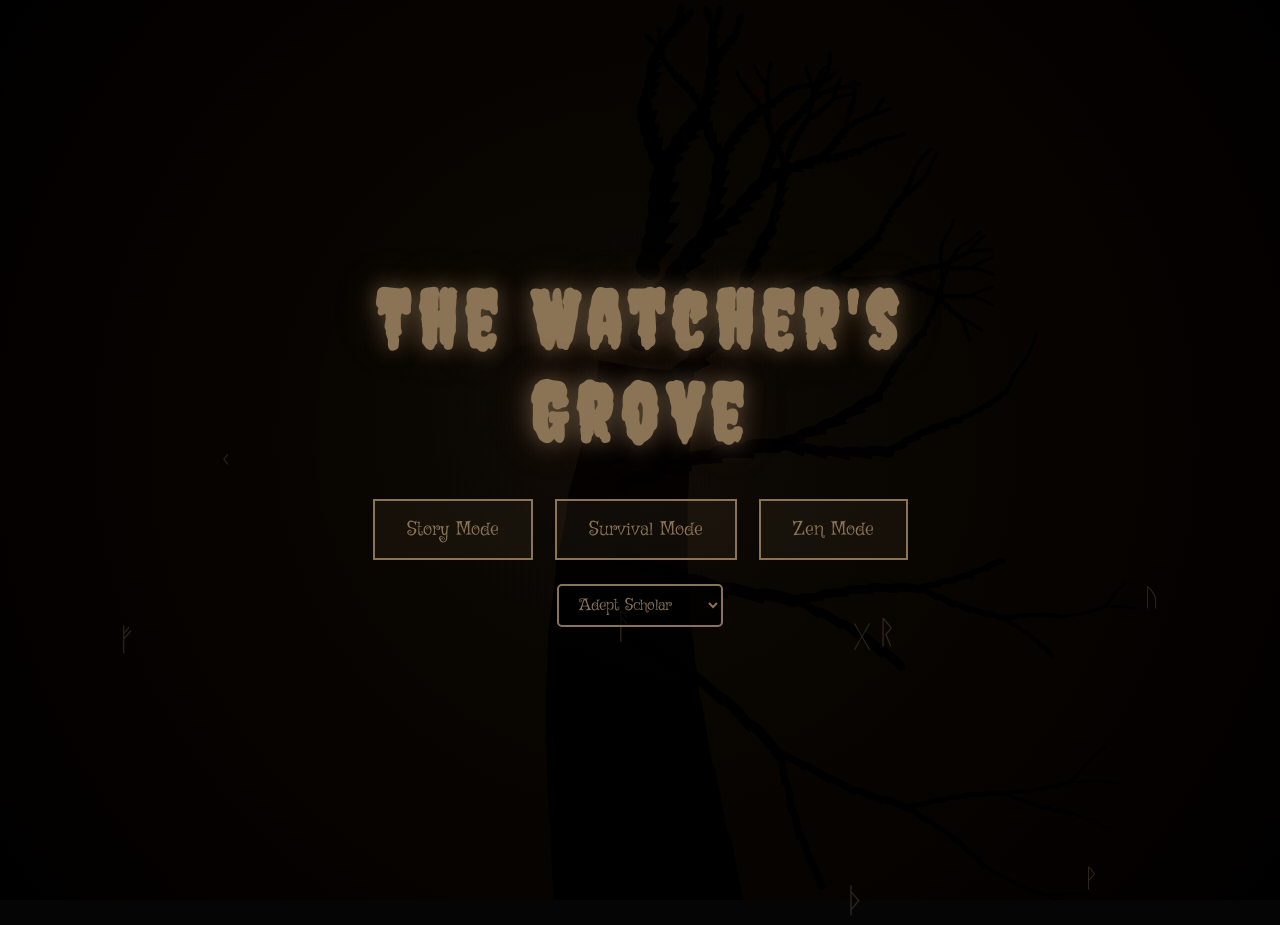
==== index.html @ 0978df8e "initial concept" ====
<!DOCTYPE html>
<html lang="en">
<head>
    <meta charset="UTF-8">
    <meta name="viewport" content="width=device-width, initial-scale=1.0">
    <title>The Watcher's Grove - Enhanced Edition</title>
    <style>
        @import url('https://fonts.googleapis.com/css2?family=Creepster&family=Griffy&display=swap');

        * {
            margin: 0;
            padding: 0;
            box-sizing: border-box;
        }

        body {
            font-family: 'Griffy', cursive;
            background-color: #050505;
            color: #e0e0e0;
            overflow: hidden;
            cursor: url('data:image/svg+xml;utf8,<svg xmlns="http://www.w3.org/2000/svg" width="32" height="32" viewBox="0 0 32 32"><circle cx="16" cy="16" r="10" fill="none" stroke="%238b7355" stroke-width="2"/><circle cx="16" cy="16" r="3" fill="%238b7355"/></svg>'), auto;
        }

        #gameCanvas {
            position: fixed;
            top: 0;
            left: 0;
            width: 100%;
            height: 100%;
            filter: contrast(1.1);
        }

        #ui {
            position: fixed;
            top: 0;
            left: 0;
            width: 100%;
            height: 100%;
            pointer-events: none;
            z-index: 10;
        }

        #title {
            position: absolute;
            top: 50%;
            left: 50%;
            transform: translate(-50%, -50%);
            text-align: center;
            transition: all 2s cubic-bezier(0.4, 0, 0.2, 1);
        }

        #title h1 {
            font-family: 'Creepster', cursive;
            font-size: 5rem;
            color: #8b7355;
            text-shadow: 
                0 0 20px rgba(139, 115, 85, 0.5),
                0 0 40px rgba(139, 115, 85, 0.3),
                0 0 60px rgba(139, 115, 85, 0.1);
            margin-bottom: 2rem;
            animation: titlePulse 4s ease-in-out infinite;
            letter-spacing: 0.1em;
        }

        @keyframes titlePulse {
            0%, 100% { 
                opacity: 0.8; 
                transform: scale(1) rotateZ(0deg);
            }
            50% { 
                opacity: 1; 
                transform: scale(1.05) rotateZ(-1deg);
            }
        }

        .menu-button {
            padding: 1rem 2rem;
            margin: 0.5rem;
            font-size: 1.2rem;
            font-family: 'Griffy', cursive;
            background: rgba(139, 115, 85, 0.1);
            border: 2px solid #8b7355;
            color: #8b7355;
            cursor: pointer;
            transition: all 0.3s;
            pointer-events: all;
            position: relative;
            overflow: hidden;
        }

        .menu-button::before {
            content: '';
            position: absolute;
            top: 50%;
            left: 50%;
            width: 0;
            height: 0;
            background: radial-gradient(circle, rgba(139, 115, 85, 0.3) 0%, transparent 70%);
            transition: all 0.5s;
            transform: translate(-50%, -50%);
        }

        .menu-button:hover::before {
            width: 300px;
            height: 300px;
        }

        .menu-button:hover {
            background: rgba(139, 115, 85, 0.2);
            color: #fff;
            box-shadow: 0 0 30px rgba(139, 115, 85, 0.5);
            transform: translateY(-2px);
        }

        #gameMode {
            margin-top: 2rem;
        }

        #narrative {
            position: absolute;
            bottom: 10%;
            left: 50%;
            transform: translateX(-50%);
            max-width: 700px;
            text-align: center;
            font-size: 1.3rem;
            line-height: 1.8;
            color: #b8a590;
            opacity: 0;
            transition: opacity 1s;
            pointer-events: none;
            text-shadow: 0 2px 10px rgba(0,0,0,0.8);
            background: rgba(0,0,0,0.5);
            padding: 1rem 2rem;
            border-radius: 10px;
        }

        #stats {
            position: absolute;
            top: 20px;
            right: 20px;
            font-size: 1.1rem;
            opacity: 0;
            transition: opacity 1s;
            background: rgba(0,0,0,0.7);
            padding: 1rem;
            border-radius: 10px;
            border: 1px solid #8b7355;
            min-width: 200px;
        }

        #stats div {
            margin: 0.5rem 0;
            display: flex;
            justify-content: space-between;
        }

        .stat-bar {
            width: 100px;
            height: 10px;
            background: rgba(139, 115, 85, 0.2);
            border: 1px solid #8b7355;
            border-radius: 5px;
            overflow: hidden;
            margin-left: 10px;
        }

        .stat-fill {
            height: 100%;
            background: linear-gradient(to right, #8b7355, #a08060);
            transition: width 0.5s ease-out;
        }

        #sanityBar { background: linear-gradient(to right, #8b7355, #ff6b6b); }
        #insightBar { background: linear-gradient(to right, #4a7c7e, #6bb6b8); }
        #powerBar { background: linear-gradient(to right, #7c4a7e, #b86bb8); }

        .eye {
            position: absolute;
            width: 40px;
            height: 40px;
            border-radius: 50%;
            background: radial-gradient(circle at 30% 30%, #4a3f2a, #2a1f0a);
            border: 3px solid #1a1510;
            cursor: pointer;
            transition: all 0.3s cubic-bezier(0.4, 0, 0.2, 1);
            box-shadow: 
                inset 0 0 10px rgba(0,0,0,0.8),
                0 2px 10px rgba(0,0,0,0.5);
            transform-style: preserve-3d;
        }

        .eye::before {
            content: '';
            position: absolute;
            top: 50%;
            left: 50%;
            transform: translate(-50%, -50%);
            width: 16px;
            height: 16px;
            border-radius: 50%;
            background: radial-gradient(circle at 40% 40%, #0a0a0a, #2a1f0a);
            transition: all 0.3s;
            box-shadow: inset 0 0 5px rgba(0,0,0,0.8);
        }

        .eye::after {
            content: '';
            position: absolute;
            top: 25%;
            left: 30%;
            width: 6px;
            height: 6px;
            border-radius: 50%;
            background: rgba(255,255,255,0.3);
            transition: all 0.3s;
        }

        .eye:hover {
            transform: scale(1.2) rotateZ(5deg);
            box-shadow: 
                0 0 30px rgba(139, 115, 85, 0.6),
                inset 0 0 10px rgba(0,0,0,0.8),
                0 4px 20px rgba(0,0,0,0.7);
        }

        .eye.active {
            background: radial-gradient(circle at 30% 30%, #d4a574, #8b7355);
            animation: eyeGlow 0.8s ease-in-out;
            transform: scale(1.3);
        }

        .eye.corrupted {
            background: radial-gradient(circle at 30% 30%, #8b1f1f, #4a0f0f);
            animation: eyeCorrupt 0.5s infinite;
        }

        .eye.ancient {
            background: radial-gradient(circle at 30% 30%, #4a7c7e, #2a4c4e);
            animation: eyeAncient 2s infinite;
        }

        @keyframes eyeGlow {
            0% { 
                box-shadow: 0 0 20px rgba(139, 115, 85, 0.5), inset 0 0 10px rgba(0,0,0,0.5);
                transform: scale(1) rotateZ(0deg);
            }
            50% { 
                box-shadow: 0 0 60px rgba(139, 115, 85, 1), inset 0 0 20px rgba(139, 115, 85, 0.3);
                transform: scale(1.4) rotateZ(180deg);
            }
            100% { 
                box-shadow: 0 0 20px rgba(139, 115, 85, 0.5), inset 0 0 10px rgba(0,0,0,0.5);
                transform: scale(1.3) rotateZ(360deg);
            }
        }

        @keyframes eyeCorrupt {
            0%, 100% { transform: scale(1) translateX(0); }
            25% { transform: scale(1.1) translateX(-2px); }
            75% { transform: scale(0.9) translateX(2px); }
        }

        @keyframes eyeAncient {
            0%, 100% { 
                box-shadow: 0 0 20px rgba(74, 124, 126, 0.5), inset 0 0 10px rgba(0,0,0,0.5);
                transform: scale(1);
            }
            50% { 
                box-shadow: 0 0 40px rgba(74, 124, 126, 0.8), inset 0 0 15px rgba(74, 124, 126, 0.3);
                transform: scale(1.05);
            }
        }

        .particle {
            position: absolute;
            width: 3px;
            height: 3px;
            border-radius: 50%;
            pointer-events: none;
            mix-blend-mode: screen;
        }

        .vision-overlay {
            position: fixed;
            top: 0;
            left: 0;
            width: 100%;
            height: 100%;
            pointer-events: none;
            z-index: 5;
            opacity: 0;
            transition: opacity 2s;
        }

        .madness-effect {
            background: radial-gradient(circle at center, transparent 30%, rgba(139, 19, 19, 0.3) 100%);
            animation: madnessPulse 3s infinite;
        }

        @keyframes madnessPulse {
            0%, 100% { opacity: 0; }
            50% { opacity: 0.5; }
        }

        #powerUps {
            position: absolute;
            bottom: 20px;
            left: 50%;
            transform: translateX(-50%);
            display: flex;
            gap: 20px;
            opacity: 0;
            transition: opacity 1s;
        }

        .power-up {
            width: 60px;
            height: 60px;
            border: 2px solid #8b7355;
            border-radius: 50%;
            background: rgba(0,0,0,0.7);
            display: flex;
            align-items: center;
            justify-content: center;
            cursor: pointer;
            transition: all 0.3s;
            pointer-events: all;
            font-size: 24px;
        }

        .power-up:hover {
            transform: scale(1.1);
            box-shadow: 0 0 20px rgba(139, 115, 85, 0.5);
        }

        .power-up.active {
            background: rgba(139, 115, 85, 0.3);
            animation: powerPulse 1s infinite;
        }

        .power-up.disabled {
            opacity: 0.3;
            cursor: not-allowed;
        }

        @keyframes powerPulse {
            0%, 100% { box-shadow: 0 0 10px rgba(139, 115, 85, 0.5); }
            50% { box-shadow: 0 0 30px rgba(139, 115, 85, 0.8); }
        }

        #endScreen, #pauseMenu {
            position: fixed;
            top: 0;
            left: 0;
            width: 100%;
            height: 100%;
            background: rgba(0,0,0,0.95);
            display: none;
            align-items: center;
            justify-content: center;
            z-index: 20;
            backdrop-filter: blur(5px);
        }

        #endScreen div, #pauseMenu div {
            text-align: center;
            animation: fadeIn 1s;
        }

        @keyframes fadeIn {
            from { opacity: 0; transform: translateY(20px); }
            to { opacity: 1; transform: translateY(0); }
        }

        #endScreen h2, #pauseMenu h2 {
            font-family: 'Creepster', cursive;
            font-size: 3rem;
            color: #8b7355;
            margin-bottom: 2rem;
            text-shadow: 0 0 30px rgba(139, 115, 85, 0.5);
        }

        #endScreen p, #pauseMenu p {
            font-size: 1.5rem;
            color: #b8a590;
            margin-bottom: 2rem;
            max-width: 600px;
        }

        .achievement {
            position: fixed;
            top: 100px;
            right: -400px;
            background: rgba(0,0,0,0.9);
            border: 2px solid #8b7355;
            padding: 1rem 2rem;
            border-radius: 10px;
            transition: right 0.5s;
            z-index: 30;
        }

        .achievement.show {
            right: 20px;
        }

        .achievement h3 {
            color: #8b7355;
            margin-bottom: 0.5rem;
        }

        #combo {
            position: absolute;
            top: 50%;
            left: 50%;
            transform: translate(-50%, -50%);
            font-size: 3rem;
            color: #8b7355;
            opacity: 0;
            pointer-events: none;
            text-shadow: 0 0 30px rgba(139, 115, 85, 0.8);
            font-family: 'Creepster', cursive;
        }

        .combo-animation {
            animation: comboPopup 1s ease-out;
        }

        @keyframes comboPopup {
            0% { 
                opacity: 0;
                transform: translate(-50%, -50%) scale(0.5);
            }
            50% { 
                opacity: 1;
                transform: translate(-50%, -50%) scale(1.5);
            }
            100% { 
                opacity: 0;
                transform: translate(-50%, -50%) scale(2);
            }
        }

        .rune {
            position: absolute;
            width: 30px;
            height: 30px;
            opacity: 0.3;
            pointer-events: none;
            animation: runeFloat 10s infinite ease-in-out;
        }

        @keyframes runeFloat {
            0%, 100% { transform: translateY(0) rotate(0deg); }
            50% { transform: translateY(-20px) rotate(180deg); }
        }

        #leaderboard {
            position: absolute;
            top: 20px;
            left: 20px;
            background: rgba(0,0,0,0.8);
            border: 1px solid #8b7355;
            padding: 1rem;
            border-radius: 10px;
            display: none;
            min-width: 200px;
        }

        #leaderboard h3 {
            color: #8b7355;
            margin-bottom: 1rem;
        }

        #leaderboard ol {
            list-style: none;
            color: #b8a590;
        }

        #leaderboard li {
            margin: 0.5rem 0;
            display: flex;
            justify-content: space-between;
        }

        .floating-text {
            position: absolute;
            color: #8b7355;
            font-size: 1.5rem;
            font-weight: bold;
            pointer-events: none;
            animation: floatUp 2s ease-out forwards;
            text-shadow: 0 2px 10px rgba(0,0,0,0.8);
        }

        @keyframes floatUp {
            0% { 
                opacity: 1;
                transform: translateY(0);
            }
            100% { 
                opacity: 0;
                transform: translateY(-50px);
            }
        }

        #difficultySelect {
            margin-top: 1rem;
        }

        select {
            padding: 0.5rem 1rem;
            font-family: 'Griffy', cursive;
            font-size: 1rem;
            background: rgba(0,0,0,0.7);
            border: 2px solid #8b7355;
            color: #8b7355;
            cursor: pointer;
            border-radius: 5px;
        }

        select:hover {
            background: rgba(139, 115, 85, 0.1);
        }

        @media (max-width: 768px) {
            #title h1 { font-size: 3rem; }
            .eye { width: 30px; height: 30px; }
            #stats { font-size: 0.9rem; min-width: 150px; }
            #narrative { font-size: 1.1rem; }
        }
    </style>
</head>
<body>
    <canvas id="gameCanvas"></canvas>
    
    <div class="vision-overlay"></div>
    
    <div id="ui">
        <div id="title">
            <h1>The Watcher's Grove</h1>
            <div id="gameMode">
                <button class="menu-button" id="storyModeBtn">Story Mode</button>
                <button class="menu-button" id="survivalModeBtn">Survival Mode</button>
                <button class="menu-button" id="zenModeBtn">Zen Mode</button>
            </div>
            <div id="difficultySelect">
                <select id="difficulty">
                    <option value="novice">Novice Seeker</option>
                    <option value="adept" selected>Adept Scholar</option>
                    <option value="master">Master Occultist</option>
                    <option value="elder">Elder One</option>
                </select>
            </div>
        </div>
        
        <div id="stats">
            <div>
                <span>Sanity:</span>
                <div class="stat-bar">
                    <div class="stat-fill" id="sanityBar" style="width: 100%"></div>
                </div>
            </div>
            <div>
                <span>Insight:</span>
                <div class="stat-bar">
                    <div class="stat-fill" id="insightBar" style="width: 0%"></div>
                </div>
            </div>
            <div>
                <span>Power:</span>
                <div class="stat-bar">
                    <div class="stat-fill" id="powerBar" style="width: 100%"></div>
                </div>
            </div>
            <div>
                <span>Level:</span>
                <span id="levelDisplay">1</span>
            </div>
            <div>
                <span>Score:</span>
                <span id="scoreDisplay">0</span>
            </div>
        </div>

        <div id="leaderboard">
            <h3>High Scores</h3>
            <ol id="scoreList"></ol>
        </div>
        
        <div id="narrative"></div>
        
        <div id="powerUps">
            <div class="power-up" id="slowTime" title="Slow Time">⏱️</div>
            <div class="power-up" id="revealOne" title="Reveal One">👁️</div>
            <div class="power-up" id="skipLevel" title="Skip Level">⏭️</div>
            <div class="power-up" id="sanityBoost" title="Restore Sanity">💊</div>
        </div>

        <div id="combo"></div>
    </div>

    <div id="pauseMenu">
        <div>
            <h2>Paused</h2>
            <p>The eyes wait for your return...</p>
            <button class="menu-button" id="resumeBtn">Resume</button>
            <button class="menu-button" id="quitBtn">Quit to Menu</button>
        </div>
    </div>

    <div id="endScreen">
        <div>
            <h2 id="endTitle">The Eyes Have Seen</h2>
            <p id="endMessage">Your journey ends here...</p>
            <p id="finalScore">Final Score: 0</p>
            <button class="menu-button" id="restartButton">Try Again</button>
            <button class="menu-button" id="menuButton">Main Menu</button>
        </div>
    </div>

    <script>
        class WatchersGroveEnhanced {
            constructor() {
                this.canvas = document.getElementById('gameCanvas');
                this.ctx = this.canvas.getContext('2d');
                this.eyes = [];
                this.particles = [];
                this.runes = [];
                this.sequence = [];
                this.playerSequence = [];
                this.level = 1;
                this.score = 0;
                this.combo = 0;
                this.maxCombo = 0;
                
                // Stats
                this.sanity = 100;
                this.insight = 0;
                this.power = 100;
                
                // Game state
                this.gameState = 'menu';
                this.gameMode = 'story';
                this.difficulty = 'adept';
                this.isPaused = false;
                
                // Power-ups
                this.powerUps = {
                    slowTime: { active: false, duration: 0, cooldown: 0 },
                    revealOne: { uses: 3 },
                    skipLevel: { uses: 1 },
                    sanityBoost: { uses: 2 }
                };
                
                // Achievements
                this.achievements = new Set();
                this.possibleAchievements = {
                    firstEye: "First Contact - Clicked your first eye",
                    perfectLevel: "Perfect Vision - Complete a level without mistakes",
                    survivor: "Survivor - Reach level 5",
                    madness: "Embrace Madness - Reach 0 sanity",
                    speedDemon: "Speed Demon - Complete a sequence in under 3 seconds",
                    collector: "Eye Collector - Click 100 eyes total",
                    master: "Master of the Grove - Complete Story Mode",
                    ancient: "Ancient Knowledge - Reach 100% insight"
                };
                
                // Narratives
                this.narratives = {
                    story: [
                        "You stand before the ancient tree. Its countless eyes watch your every move...",
                        "The eyes blink in patterns. They speak a language older than words...",
                        "Each pattern unlocks a fragment of forbidden knowledge...",
                        "The tree recognizes you. Its gaze grows more intense...",
                        "Whispers echo through your mind. The truth is near...",
                        "The final revelation awaits. Will you embrace it?"
                    ],
                    survival: [
                        "The grove hungers. Feed it patterns or be consumed...",
                        "Time is fleeting. The eyes grow impatient...",
                        "Your sanity frays, but you must continue...",
                        "How long can you last in this nightmare?"
                    ],
                    zen: [
                        "Breathe. Focus. The patterns flow like water...",
                        "There is no rush. Only you and the eternal gaze...",
                        "Find peace in the watching eyes..."
                    ]
                };
                
                // Sound frequencies for musical patterns
                this.soundScale = [261.63, 293.66, 329.63, 349.23, 392.00, 440.00, 493.88, 523.25];
                
                this.setupCanvas();
                this.bindEvents();
                this.createAudioContext();
                this.loadHighScores();
                this.createBackgroundEffects();
                this.animate();
            }

            setupCanvas() {
                this.canvas.width = window.innerWidth;
                this.canvas.height = window.innerHeight;
                
                window.addEventListener('resize', () => {
                    this.canvas.width = window.innerWidth;
                    this.canvas.height = window.innerHeight;
                });
            }

            bindEvents() {
                // Menu buttons
                document.getElementById('storyModeBtn').addEventListener('click', () => this.startGame('story'));
                document.getElementById('survivalModeBtn').addEventListener('click', () => this.startGame('survival'));
                document.getElementById('zenModeBtn').addEventListener('click', () => this.startGame('zen'));
                
                // Difficulty
                document.getElementById('difficulty').addEventListener('change', (e) => {
                    this.difficulty = e.target.value;
                });
                
                // End screen
                document.getElementById('restartButton').addEventListener('click', () => this.restartGame());
                document.getElementById('menuButton').addEventListener('click', () => this.returnToMenu());
                
                // Pause
                document.addEventListener('keydown', (e) => {
                    if (e.key === 'Escape' && this.gameState === 'playing') {
                        this.togglePause();
                    }
                });
                
                document.getElementById('resumeBtn').addEventListener('click', () => this.togglePause());
                document.getElementById('quitBtn').addEventListener('click', () => {
                    this.togglePause();
                    this.returnToMenu();
                });
                
                // Power-ups
                document.getElementById('slowTime').addEventListener('click', () => this.usePowerUp('slowTime'));
                document.getElementById('revealOne').addEventListener('click', () => this.usePowerUp('revealOne'));
                document.getElementById('skipLevel').addEventListener('click', () => this.usePowerUp('skipLevel'));
                document.getElementById('sanityBoost').addEventListener('click', () => this.usePowerUp('sanityBoost'));
            }

            createAudioContext() {
                this.audioCtx = new (window.AudioContext || window.webkitAudioContext)();
                this.masterGain = this.audioCtx.createGain();
                this.masterGain.connect(this.audioCtx.destination);
                this.masterGain.gain.value = 0.3;
            }

            playSound(frequency, duration, type = 'sine') {
                const oscillator = this.audioCtx.createOscillator();
                const gainNode = this.audioCtx.createGain();
                const filter = this.audioCtx.createBiquadFilter();
                
                oscillator.connect(filter);
                filter.connect(gainNode);
                gainNode.connect(this.masterGain);
                
                oscillator.frequency.value = frequency;
                oscillator.type = type;
                
                filter.type = 'lowpass';
                filter.frequency.value = frequency * 2;
                
                const now = this.audioCtx.currentTime;
                gainNode.gain.setValueAtTime(0, now);
                gainNode.gain.linearRampToValueAtTime(0.3, now + 0.01);
                gainNode.gain.exponentialRampToValueAtTime(0.01, now + duration);
                
                oscillator.start(now);
                oscillator.stop(now + duration);
            }

            playAmbientDrone() {
                if (this.ambientOscillator) return;
                
                this.ambientOscillator = this.audioCtx.createOscillator();
                this.ambientGain = this.audioCtx.createGain();
                const filter = this.audioCtx.createBiquadFilter();
                
                this.ambientOscillator.connect(filter);
                filter.connect(this.ambientGain);
                this.ambientGain.connect(this.masterGain);
                
                this.ambientOscillator.frequency.value = 55; // Low A
                this.ambientOscillator.type = 'triangle';
                
                filter.type = 'lowpass';
                filter.frequency.value = 200;
                
                this.ambientGain.gain.value = 0.05;
                
                this.ambientOscillator.start();
            }

            stopAmbientDrone() {
                if (this.ambientOscillator) {
                    this.ambientOscillator.stop();
                    this.ambientOscillator = null;
                }
            }

            createBackgroundEffects() {
                // Create floating runes
                const runeSymbols = ['ᚠ', 'ᚢ', 'ᚦ', 'ᚨ', 'ᚱ', 'ᚲ', 'ᚷ', 'ᚹ'];
                
                for (let i = 0; i < 8; i++) {
                    const rune = document.createElement('div');
                    rune.className = 'rune';
                    rune.textContent = runeSymbols[i % runeSymbols.length];
                    rune.style.left = Math.random() * window.innerWidth + 'px';
                    rune.style.top = Math.random() * window.innerHeight + 'px';
                    rune.style.animationDelay = Math.random() * 10 + 's';
                    rune.style.fontSize = (20 + Math.random() * 20) + 'px';
                    rune.style.color = '#8b7355';
                    document.body.appendChild(rune);
                    this.runes.push(rune);
                }
            }

            startGame(mode) {
                this.gameMode = mode;
                this.gameState = 'playing';
                this.level = 1;
                this.score = 0;
                this.combo = 0;
                this.updateScore();
                
                // Set initial stats based on mode and difficulty
                this.initializeStats();
                
                document.getElementById('title').style.opacity = '0';
                document.getElementById('title').style.transform = 'translate(-50%, -50%) scale(0.8)';
                
                setTimeout(() => {
                    document.getElementById('title').style.display = 'none';
                    document.getElementById('stats').style.opacity = '1';
                    if (mode !== 'zen') {
                        document.getElementById('powerUps').style.opacity = '1';
                    }
                    this.playAmbientDrone();
                    this.initLevel();
                }, 2000);
            }

            initializeStats() {
                const difficultySettings = {
                    novice: { sanity: 100, powerBonus: 2, timeBonus: 1.5 },
                    adept: { sanity: 100, powerBonus: 1, timeBonus: 1 },
                    master: { sanity: 80, powerBonus: 0.5, timeBonus: 0.8 },
                    elder: { sanity: 60, powerBonus: 0.3, timeBonus: 0.6 }
                };
                
                const settings = difficultySettings[this.difficulty];
                this.sanity = settings.sanity;
                this.power = 100;
                this.insight = 0;
                
                this.difficultyMultiplier = settings;
                
                this.updateStats();
            }

            initLevel() {
                this.eyes = [];
                this.playerSequence = [];
                
                // Create eyes in organic patterns
                const patterns = ['spiral', 'tree', 'circle', 'chaos'];
                const pattern = patterns[this.level % patterns.length];
                
                const numEyes = this.gameMode === 'zen' ? 10 : 15 + Math.floor(this.level * 2.5);
                this.createEyePattern(pattern, numEyes);
                
                // Generate sequence
                const sequenceLength = this.gameMode === 'zen' ? 4 : Math.min(3 + this.level, 12);
                this.sequence = [];
                
                // Make patterns more musical
                if (this.gameMode === 'zen') {
                    // Create harmonic patterns
                    for (let i = 0; i < sequenceLength; i++) {
                        this.sequence.push(Math.floor(Math.random() * 8));
                    }
                } else {
                    for (let i = 0; i < sequenceLength; i++) {
                        this.sequence.push(Math.floor(Math.random() * numEyes));
                    }
                }

                // Show narrative
                const narrativeType = this.narratives[this.gameMode];
                const narrativeIndex = Math.min(this.level - 1, narrativeType.length - 1);
                this.showNarrative(narrativeType[narrativeIndex]);
                
                // Play sequence after delay
                const delay = this.gameMode === 'survival' ? 2000 : 3000;
                setTimeout(() => this.playSequence(), delay);
            }

            createEyePattern(pattern, numEyes) {
                const centerX = this.canvas.width / 2;
                const centerY = this.canvas.height / 2;
                
                for (let i = 0; i < numEyes; i++) {
                    let x, y;
                    
                    switch(pattern) {
                        case 'spiral':
                            const spiralAngle = (i / numEyes) * Math.PI * 4;
                            const spiralRadius = 50 + i * 10;
                            x = centerX + Math.cos(spiralAngle) * spiralRadius;
                            y = centerY + Math.sin(spiralAngle) * spiralRadius;
                            break;
                            
                        case 'tree':
                            const level = Math.floor(Math.sqrt(i));
                            const angleInLevel = (i - level * level) / (2 * level + 1) * Math.PI * 2;
                            const levelRadius = 80 + level * 60;
                            x = centerX + Math.cos(angleInLevel) * levelRadius * (0.8 + Math.random() * 0.4);
                            y = centerY - 100 + level * 80 + Math.sin(angleInLevel) * 40;
                            break;
                            
                        case 'circle':
                            const circleAngle = (i / numEyes) * Math.PI * 2;
                            const circleRadius = 150 + (i % 3) * 50;
                            x = centerX + Math.cos(circleAngle) * circleRadius;
                            y = centerY + Math.sin(circleAngle) * circleRadius;
                            break;
                            
                        case 'chaos':
                        default:
                            const angle = Math.random() * Math.PI * 2;
                            const radius = 100 + Math.random() * 250;
                            x = centerX + Math.cos(angle) * radius;
                            y = centerY + Math.sin(angle) * radius;
                    }
                    
                    const eye = document.createElement('div');
                    eye.className = 'eye';
                    
                    // Special eye types
                    if (Math.random() < 0.1) {
                        eye.classList.add('ancient');
                    } else if (Math.random() < 0.05 && this.gameMode === 'survival') {
                        eye.classList.add('corrupted');
                    }
                    
                    eye.style.left = x - 20 + 'px';
                    eye.style.top = y - 20 + 'px';
                    eye.dataset.index = i;
                    
                    eye.addEventListener('click', (e) => this.handleEyeClick(e));
                    
                    document.body.appendChild(eye);
                    this.eyes.push(eye);
                    
                    // Stagger appearance
                    eye.style.opacity = '0';
                    eye.style.transform = 'scale(0)';
                    setTimeout(() => {
                        eye.style.transition = 'all 0.5s cubic-bezier(0.4, 0, 0.2, 1)';
                        eye.style.opacity = '1';
                        eye.style.transform = 'scale(1)';
                    }, i * 30);
                }
            }

            showNarrative(text) {
                const narrative = document.getElementById('narrative');
                narrative.textContent = text;
                narrative.style.opacity = '1';
                
                const duration = this.gameMode === 'survival' ? 2000 : 4000;
                setTimeout(() => {
                    narrative.style.opacity = '0';
                }, duration);
            }

            playSequence() {
                if (this.isPaused) return;
                
                let index = 0;
                const timeMultiplier = this.powerUps.slowTime.active ? 2 : 1;
                const baseDelay = 600 * this.difficultyMultiplier.timeBonus * timeMultiplier;
                
                const showNext = () => {
                    if (index < this.sequence.length && !this.isPaused) {
                        const eyeIndex = this.sequence[index];
                        const eye = this.eyes[eyeIndex];
                        
                        if (eye) {
                            eye.classList.add('active');
                            
                            // Play musical note
                            const noteIndex = eyeIndex % this.soundScale.length;
                            this.playSound(this.soundScale[noteIndex], 0.5);
                            
                            setTimeout(() => {
                                if (eye) eye.classList.remove('active');
                                index++;
                                setTimeout(showNext, 300 * timeMultiplier);
                            }, baseDelay);
                        }
                    }
                };
                
                showNext();
            }

            handleEyeClick(e) {
                if (this.gameState !== 'playing' || this.isPaused) return;
                
                const eye = e.target;
                const index = parseInt(eye.dataset.index);
                
                // First eye achievement
                if (this.playerSequence.length === 0 && !this.achievements.has('firstEye')) {
                    this.unlockAchievement('firstEye');
                }
                
                this.playerSequence.push(index);
                eye.classList.add('active');
                
                // Play note
                const noteIndex = index % this.soundScale.length;
                this.playSound(this.soundScale[noteIndex] * 1.5, 0.3, 'triangle');
                
                // Create enhanced particles
                const rect = eye.getBoundingClientRect();
                this.createParticles(rect.left + 20, rect.top + 20, eye.classList.contains('ancient'));
                
                setTimeout(() => eye.classList.remove('active'), 300);
                
                // Check sequence progress
                const currentIndex = this.playerSequence.length - 1;
                if (this.playerSequence[currentIndex] !== this.sequence[currentIndex]) {
                    this.handleMistake();
                } else if (this.playerSequence.length === this.sequence.length) {
                    this.checkSequence();
                }
                
                // Power drain in survival mode
                if (this.gameMode === 'survival') {
                    this.power -= 5;
                    this.updateStats();
                }
            }

            handleMistake() {
                this.combo = 0;
                this.sanity -= this.gameMode === 'zen' ? 5 : 20;
                this.updateStats();
                this.showNarrative("The pattern breaks. Try again...");
                this.playSound(100, 1, 'sawtooth');
                
                // Visual effect
                this.shakeScreen();
                
                if (this.sanity <= 0) {
                    if (!this.achievements.has('madness')) {
                        this.unlockAchievement('madness');
                    }
                    this.endGame(false);
                } else {
                    this.playerSequence = [];
                    setTimeout(() => this.playSequence(), 2000);
                }
            }

            createParticles(x, y, special = false) {
                const particleCount = special ? 20 : 10;
                
                for (let i = 0; i < particleCount; i++) {
                    const particle = document.createElement('div');
                    particle.className = 'particle';
                    
                    const angle = (Math.PI * 2 / particleCount) * i;
                    const velocity = 2 + Math.random() * 3;
                    
                    particle.style.left = x + 'px';
                    particle.style.top = y + 'px';
                    particle.style.background = special ? '#4a7c7e' : '#8b7355';
                    particle.style.boxShadow = `0 0 6px ${special ? '#4a7c7e' : '#8b7355'}`;
                    
                    document.body.appendChild(particle);
                    
                    let posX = x;
                    let posY = y;
                    let opacity = 1;
                    
                    const animateParticle = () => {
                        posX += Math.cos(angle) * velocity;
                        posY += Math.sin(angle) * velocity + 1;
                        opacity -= 0.02;
                        
                        particle.style.left = posX + 'px';
                        particle.style.top = posY + 'px';
                        particle.style.opacity = opacity;
                        
                        if (opacity > 0) {
                            requestAnimationFrame(animateParticle);
                        } else {
                            particle.remove();
                        }
                    };
                    
                    requestAnimationFrame(animateParticle);
                }
            }

            checkSequence() {
                const startTime = performance.now() - (this.sequence.length * 900);
                const completionTime = performance.now() - startTime;
                
                this.combo++;
                if (this.combo > this.maxCombo) this.maxCombo = this.combo;
                
                // Calculate score
                let points = 100 * this.level * (this.combo + 1);
                if (this.difficulty === 'master') points *= 1.5;
                if (this.difficulty === 'elder') points *= 2;
                
                this.score += Math.floor(points);
                this.updateScore();
                
                // Show combo
                if (this.combo > 1) {
                    this.showCombo();
                }
                
                // Gain insight
                this.insight += 10 + this.level * 2;
                if (this.insight >= 100 && !this.achievements.has('ancient')) {
                    this.unlockAchievement('ancient');
                }
                this.updateStats();
                
                // Show floating score
                this.showFloatingText(`+${Math.floor(points)}`, this.canvas.width / 2, this.canvas.height / 2);
                
                // Perfect level achievement
                if (this.combo === this.level && !this.achievements.has('perfectLevel')) {
                    this.unlockAchievement('perfectLevel');
                }
                
                // Speed demon achievement
                if (completionTime < 3000 && this.sequence.length >= 5 && !this.achievements.has('speedDemon')) {
                    this.unlockAchievement('speedDemon');
                }
                
                this.level++;
                
                // Level 5 achievement
                if (this.level === 5 && !this.achievements.has('survivor')) {
                    this.unlockAchievement('survivor');
                }
                
                this.showNarrative("The pattern is accepted. Deeper into the mystery...");
                this.playSound(500, 1, 'sine');
                
                // Victory fanfare
                setTimeout(() => this.playSound(600, 0.2), 100);
                setTimeout(() => this.playSound(800, 0.2), 200);
                
                setTimeout(() => {
                    this.clearEyes();
                    
                    if (this.gameMode === 'story' && this.level > 6) {
                        if (!this.achievements.has('master')) {
                            this.unlockAchievement('master');
                        }
                        this.endGame(true);
                    } else if (this.gameMode === 'survival' && this.power <= 0) {
                        this.endGame(false);
                    } else {
                        this.initLevel();
                    }
                }, 2000);
            }

            showCombo() {
                const combo = document.getElementById('combo');
                combo.textContent = `${this.combo}x COMBO!`;
                combo.className = 'combo-animation';
                
                setTimeout(() => {
                    combo.className = '';
                }, 1000);
            }

            showFloatingText(text, x, y) {
                const floatingText = document.createElement('div');
                floatingText.className = 'floating-text';
                floatingText.textContent = text;
                floatingText.style.left = x + 'px';
                floatingText.style.top = y + 'px';
                
                document.body.appendChild(floatingText);
                
                setTimeout(() => floatingText.remove(), 2000);
            }

            shakeScreen() {
                const intensity = 10;
                const duration = 500;
                const startTime = Date.now();
                
                const shake = () => {
                    const elapsed = Date.now() - startTime;
                    if (elapsed < duration) {
                        const x = (Math.random() - 0.5) * intensity;
                        const y = (Math.random() - 0.5) * intensity;
                        this.canvas.style.transform = `translate(${x}px, ${y}px)`;
                        requestAnimationFrame(shake);
                    } else {
                        this.canvas.style.transform = '';
                    }
                };
                
                shake();
            }

            updateStats() {
                document.getElementById('sanityBar').style.width = `${Math.max(0, this.sanity)}%`;
                document.getElementById('insightBar').style.width = `${Math.min(100, this.insight)}%`;
                document.getElementById('powerBar').style.width = `${Math.max(0, this.power)}%`;
                document.getElementById('levelDisplay').textContent = this.level;
                
                // Update vision overlay based on sanity
                const overlay = document.querySelector('.vision-overlay');
                if (this.sanity < 50) {
                    overlay.classList.add('madness-effect');
                    overlay.style.opacity = (50 - this.sanity) / 50;
                } else {
                    overlay.classList.remove('madness-effect');
                    overlay.style.opacity = 0;
                }
                
                // Update power-up availability
                this.updatePowerUpUI();
            }

            updateScore() {
                document.getElementById('scoreDisplay').textContent = this.score.toLocaleString();
            }

            updatePowerUpUI() {
                // Slow Time
                const slowTimeBtn = document.getElementById('slowTime');
                if (this.powerUps.slowTime.cooldown > 0 || this.power < 20) {
                    slowTimeBtn.classList.add('disabled');
                } else {
                    slowTimeBtn.classList.remove('disabled');
                }
                
                // Reveal One
                const revealBtn = document.getElementById('revealOne');
                revealBtn.textContent = `👁️ (${this.powerUps.revealOne.uses})`;
                if (this.powerUps.revealOne.uses <= 0) {
                    revealBtn.classList.add('disabled');
                } else {
                    revealBtn.classList.remove('disabled');
                }
                
                // Skip Level
                const skipBtn = document.getElementById('skipLevel');
                skipBtn.textContent = `⏭️ (${this.powerUps.skipLevel.uses})`;
                if (this.powerUps.skipLevel.uses <= 0) {
                    skipBtn.classList.add('disabled');
                } else {
                    skipBtn.classList.remove('disabled');
                }
                
                // Sanity Boost
                const sanityBtn = document.getElementById('sanityBoost');
                sanityBtn.textContent = `💊 (${this.powerUps.sanityBoost.uses})`;
                if (this.powerUps.sanityBoost.uses <= 0 || this.sanity >= 100) {
                    sanityBtn.classList.add('disabled');
                } else {
                    sanityBtn.classList.remove('disabled');
                }
            }

            usePowerUp(type) {
                if (this.gameState !== 'playing' || this.isPaused) return;
                
                switch(type) {
                    case 'slowTime':
                        if (this.power >= 20 && this.powerUps.slowTime.cooldown <= 0) {
                            this.power -= 20;
                            this.powerUps.slowTime.active = true;
                            this.powerUps.slowTime.duration = 5000;
                            this.powerUps.slowTime.cooldown = 10000;
                            document.getElementById('slowTime').classList.add('active');
                            this.playSound(200, 0.5, 'triangle');
                            
                            setTimeout(() => {
                                this.powerUps.slowTime.active = false;
                                document.getElementById('slowTime').classList.remove('active');
                            }, 5000);
                        }
                        break;
                        
                    case 'revealOne':
                        if (this.powerUps.revealOne.uses > 0 && this.playerSequence.length < this.sequence.length) {
                            this.powerUps.revealOne.uses--;
                            const nextIndex = this.playerSequence.length;
                            const nextEye = this.eyes[this.sequence[nextIndex]];
                            if (nextEye) {
                                nextEye.classList.add('active');
                                setTimeout(() => nextEye.classList.remove('active'), 1000);
                            }
                            this.playSound(600, 0.3);
                        }
                        break;
                        
                    case 'skipLevel':
                        if (this.powerUps.skipLevel.uses > 0) {
                            this.powerUps.skipLevel.uses--;
                            this.combo = 0;
                            this.level++;
                            this.score += 50 * this.level;
                            this.updateScore();
                            this.clearEyes();
                            this.showNarrative("The tree grants passage...");
                            this.playSound(400, 0.5);
                            setTimeout(() => this.initLevel(), 1500);
                        }
                        break;
                        
                    case 'sanityBoost':
                        if (this.powerUps.sanityBoost.uses > 0 && this.sanity < 100) {
                            this.powerUps.sanityBoost.uses--;
                            this.sanity = Math.min(100, this.sanity + 30);
                            this.updateStats();
                            this.showNarrative("Your mind clears... temporarily.");
                            this.playSound(800, 0.5, 'sine');
                            this.createHealingEffect();
                        }
                        break;
                }
                
                this.updateStats();
            }

            createHealingEffect() {
                const overlay = document.createElement('div');
                overlay.style.position = 'fixed';
                overlay.style.top = '0';
                overlay.style.left = '0';
                overlay.style.width = '100%';
                overlay.style.height = '100%';
                overlay.style.background = 'radial-gradient(circle, rgba(139, 195, 74, 0.3) 0%, transparent 70%)';
                overlay.style.pointerEvents = 'none';
                overlay.style.zIndex = '15';
                overlay.style.opacity = '0';
                overlay.style.transition = 'opacity 0.5s';
                
                document.body.appendChild(overlay);
                
                setTimeout(() => overlay.style.opacity = '1', 10);
                setTimeout(() => overlay.style.opacity = '0', 500);
                setTimeout(() => overlay.remove(), 1000);
            }

            unlockAchievement(id) {
                if (this.achievements.has(id)) return;
                
                this.achievements.add(id);
                const achievement = this.possibleAchievements[id];
                
                const achievementDiv = document.createElement('div');
                achievementDiv.className = 'achievement';
                achievementDiv.innerHTML = `
                    <h3>Achievement Unlocked!</h3>
                    <p>${achievement}</p>
                `;
                
                document.body.appendChild(achievementDiv);
                
                setTimeout(() => achievementDiv.classList.add('show'), 100);
                setTimeout(() => achievementDiv.classList.remove('show'), 3000);
                setTimeout(() => achievementDiv.remove(), 3500);
                
                this.playSound(1000, 0.5, 'sine');
                setTimeout(() => this.playSound(1200, 0.5, 'sine'), 100);
                
                // Bonus score
                this.score += 500;
                this.updateScore();
            }

            togglePause() {
                if (this.gameState !== 'playing') return;
                
                this.isPaused = !this.isPaused;
                const pauseMenu = document.getElementById('pauseMenu');
                
                if (this.isPaused) {
                    pauseMenu.style.display = 'flex';
                } else {
                    pauseMenu.style.display = 'none';
                }
            }

            clearEyes() {
                this.eyes.forEach((eye, index) => {
                    setTimeout(() => {
                        eye.style.transition = 'all 0.5s cubic-bezier(0.4, 0, 0.2, 1)';
                        eye.style.opacity = '0';
                        eye.style.transform = 'scale(0) rotate(180deg)';
                        setTimeout(() => eye.remove(), 500);
                    }, index * 20);
                });
                this.eyes = [];
            }

            endGame(won) {
                this.gameState = 'ended';
                this.clearEyes();
                this.stopAmbientDrone();
                
                // Save high score
                this.saveHighScore();
                
                const endScreen = document.getElementById('endScreen');
                const endTitle = document.getElementById('endTitle');
                const endMessage = document.getElementById('endMessage');
                const finalScore = document.getElementById('finalScore');
                
                if (won) {
                    endTitle.textContent = "The Grove Accepts You";
                    endMessage.textContent = `You have mastered the ancient patterns. The tree's wisdom is yours.`;
                } else if (this.sanity <= 0) {
                    endTitle.textContent = "Madness Takes Hold";
                    endMessage.textContent = "The countless eyes have shattered your mind...";
                } else {
                    endTitle.textContent = "Power Depleted";
                    endMessage.textContent = "Without power, the grove consumes you...";
                }
                
                finalScore.textContent = `Final Score: ${this.score.toLocaleString()} | Max Combo: ${this.maxCombo}x`;
                
                endScreen.style.display = 'flex';
                
                // Count total eyes clicked
                const totalEyes = this.achievements.size * 10 + this.level * 5;
                if (totalEyes >= 100 && !this.achievements.has('collector')) {
                    this.unlockAchievement('collector');
                }
            }

            saveHighScore() {
                const highScores = JSON.parse(localStorage.getItem('watchersGroveScores') || '[]');
                
                highScores.push({
                    score: this.score,
                    level: this.level,
                    mode: this.gameMode,
                    difficulty: this.difficulty,
                    date: new Date().toISOString()
                });
                
                highScores.sort((a, b) => b.score - a.score);
                highScores.splice(10); // Keep top 10
                
                localStorage.setItem('watchersGroveScores', JSON.stringify(highScores));
            }

            loadHighScores() {
                const highScores = JSON.parse(localStorage.getItem('watchersGroveScores') || '[]');
                const scoreList = document.getElementById('scoreList');
                
                scoreList.innerHTML = highScores.slice(0, 5).map((score, index) => `
                    <li>
                        <span>${index + 1}. ${score.mode.toUpperCase()}</span>
                        <span>${score.score.toLocaleString()}</span>
                    </li>
                `).join('');
            }

            restartGame() {
                // Reset everything
                this.level = 1;
                this.score = 0;
                this.combo = 0;
                this.sequence = [];
                this.playerSequence = [];
                this.particles = [];
                
                // Reset power-ups
                this.powerUps = {
                    slowTime: { active: false, duration: 0, cooldown: 0 },
                    revealOne: { uses: 3 },
                    skipLevel: { uses: 1 },
                    sanityBoost: { uses: 2 }
                };
                
                document.getElementById('endScreen').style.display = 'none';
                this.startGame(this.gameMode);
            }

            returnToMenu() {
                this.gameState = 'menu';
                this.clearEyes();
                this.stopAmbientDrone();
                
                // Clear runes
                this.runes.forEach(rune => rune.remove());
                this.runes = [];
                
                // Reset UI
                document.getElementById('endScreen').style.display = 'none';
                document.getElementById('pauseMenu').style.display = 'none';
                document.getElementById('stats').style.opacity = '0';
                document.getElementById('powerUps').style.opacity = '0';
                document.getElementById('title').style.display = 'block';
                
                setTimeout(() => {
                    document.getElementById('title').style.opacity = '1';
                    document.getElementById('title').style.transform = 'translate(-50%, -50%) scale(1)';
                }, 100);
                
                // Recreate background effects
                this.createBackgroundEffects();
                
                // Update leaderboard
                this.loadHighScores();
                if (this.score > 0) {
                    document.getElementById('leaderboard').style.display = 'block';
                    setTimeout(() => {
                        document.getElementById('leaderboard').style.display = 'none';
                    }, 5000);
                }
            }

            drawBackground() {
                // Create living, breathing background
                const time = Date.now() * 0.0001;
                
                // Dark gradient with subtle animation
                const gradient = this.ctx.createRadialGradient(
                    this.canvas.width / 2 + Math.sin(time) * 20,
                    this.canvas.height / 2 + Math.cos(time) * 20,
                    0,
                    this.canvas.width / 2,
                    this.canvas.height / 2,
                    this.canvas.width
                );
                
                const darkness = this.sanity ? (100 - this.sanity) / 200 : 0;
                gradient.addColorStop(0, `rgba(26, 21, 16, ${0.8 + darkness})`);
                gradient.addColorStop(0.5, `rgba(15, 12, 9, ${0.9 + darkness})`);
                gradient.addColorStop(1, '#050505');
                
                this.ctx.fillStyle = gradient;
                this.ctx.fillRect(0, 0, this.canvas.width, this.canvas.height);
                
                // Draw organic tree structure
                this.ctx.save();
                this.ctx.globalAlpha = 0.8;
                this.drawOrganicTree(time);
                this.ctx.restore();
                
                // Add atmospheric fog
                this.drawFog(time);
            }

            drawOrganicTree(time) {
                const centerX = this.canvas.width / 2;
                const baseY = this.canvas.height;
                
                // Main trunk with organic curves
                this.ctx.fillStyle = '#0a0805';
                this.ctx.beginPath();
                
                const trunkWidth = 100 + Math.sin(time * 2) * 5;
                const curves = 8;
                
                for (let i = 0; i <= curves; i++) {
                    const y = baseY - (i / curves) * (this.canvas.height * 0.6);
                    const offsetX = Math.sin(i * 0.5 + time) * 20;
                    const width = trunkWidth * (1 - i / curves / 2);
                    
                    if (i === 0) {
                        this.ctx.moveTo(centerX - width + offsetX, y);
                    } else {
                        this.ctx.quadraticCurveTo(
                            centerX - width + offsetX,
                            y + 20,
                            centerX - width + offsetX,
                            y
                        );
                    }
                }
                
                // Right side of trunk
                for (let i = curves; i >= 0; i--) {
                    const y = baseY - (i / curves) * (this.canvas.height * 0.6);
                    const offsetX = Math.sin(i * 0.5 + time) * 20;
                    const width = trunkWidth * (1 - i / curves / 2);
                    
                    this.ctx.quadraticCurveTo(
                        centerX + width + offsetX,
                        y + 20,
                        centerX + width + offsetX,
                        y
                    );
                }
                
                this.ctx.closePath();
                this.ctx.fill();
                
                // Draw writhing branches
                const branchCount = 7;
                for (let i = 0; i < branchCount; i++) {
                    const startY = this.canvas.height * (0.3 + i * 0.08);
                    const angle = (i - branchCount / 2) * 0.4 + Math.sin(time + i) * 0.1;
                    this.drawOrganicBranch(
                        centerX + Math.sin(i * 0.5 + time) * 20,
                        startY,
                        angle,
                        100 + i * 20,
                        20 - i * 2,
                        time + i
                    );
                }
            }

            drawOrganicBranch(x, y, angle, length, width, timeOffset) {
                if (length < 20 || width < 2) return;
                
                const segments = 5;
                
                this.ctx.strokeStyle = '#0a0805';
                this.ctx.lineWidth = width;
                this.ctx.lineCap = 'round';
                this.ctx.beginPath();
                this.ctx.moveTo(x, y);
                
                let currentX = x;
                let currentY = y;
                let currentAngle = angle;
                
                for (let i = 1; i <= segments; i++) {
                    const segmentLength = length / segments;
                    const wiggle = Math.sin(timeOffset * 3 + i) * 0.1;
                    currentAngle += wiggle;
                    
                    const endX = currentX + Math.cos(currentAngle) * segmentLength;
                    const endY = currentY + Math.sin(currentAngle) * segmentLength;
                    
                    this.ctx.quadraticCurveTo(
                        currentX + Math.cos(currentAngle - Math.PI / 2) * width / 2,
                        currentY + Math.sin(currentAngle - Math.PI / 2) * width / 2,
                        endX,
                        endY
                    );
                    
                    currentX = endX;
                    currentY = endY;
                }
                
                this.ctx.stroke();
                
                // Recursive smaller branches
                if (Math.random() > 0.3) {
                    this.drawOrganicBranch(
                        currentX,
                        currentY,
                        currentAngle - 0.5 + Math.random() * 0.3,
                        length * 0.7,
                        width * 0.7,
                        timeOffset + 1
                    );
                }
                
                if (Math.random() > 0.3) {
                    this.drawOrganicBranch(
                        currentX,
                        currentY,
                        currentAngle + 0.5 - Math.random() * 0.3,
                        length * 0.7,
                        width * 0.7,
                        timeOffset - 1
                    );
                }
            }

            drawFog(time) {
                this.ctx.save();
                this.ctx.globalAlpha = 0.1;
                
                for (let i = 0; i < 3; i++) {
                    const offset = i * 1000;
                    const x = Math.sin(time + offset) * 100 + this.canvas.width / 2;
                    const y = Math.cos(time * 0.7 + offset) * 50 + this.canvas.height / 2;
                    
                    const gradient = this.ctx.createRadialGradient(x, y, 0, x, y, 300);
                    gradient.addColorStop(0, 'rgba(139, 115, 85, 0.2)');
                    gradient.addColorStop(1, 'transparent');
                    
                    this.ctx.fillStyle = gradient;
                    this.ctx.fillRect(0, 0, this.canvas.width, this.canvas.height);
                }
                
                this.ctx.restore();
            }

            updatePowerUpCooldowns() {
                // Update slow time cooldown
                if (this.powerUps.slowTime.cooldown > 0) {
                    this.powerUps.slowTime.cooldown -= 16; // ~60fps
                    if (this.powerUps.slowTime.cooldown <= 0) {
                        this.updatePowerUpUI();
                    }
                }
                
                // Regenerate power slowly
                if (this.gameState === 'playing' && this.power < 100) {
                    this.power += 0.05;
                    this.updateStats();
                }
            }

            animate() {
                this.drawBackground();
                this.updatePowerUpCooldowns();
                
                requestAnimationFrame(() => this.animate());
            }
        }

        // Initialize enhanced game when page loads
        window.addEventListener('load', () => {
            new WatchersGroveEnhanced();
        });
    </script>
</body>
</html>
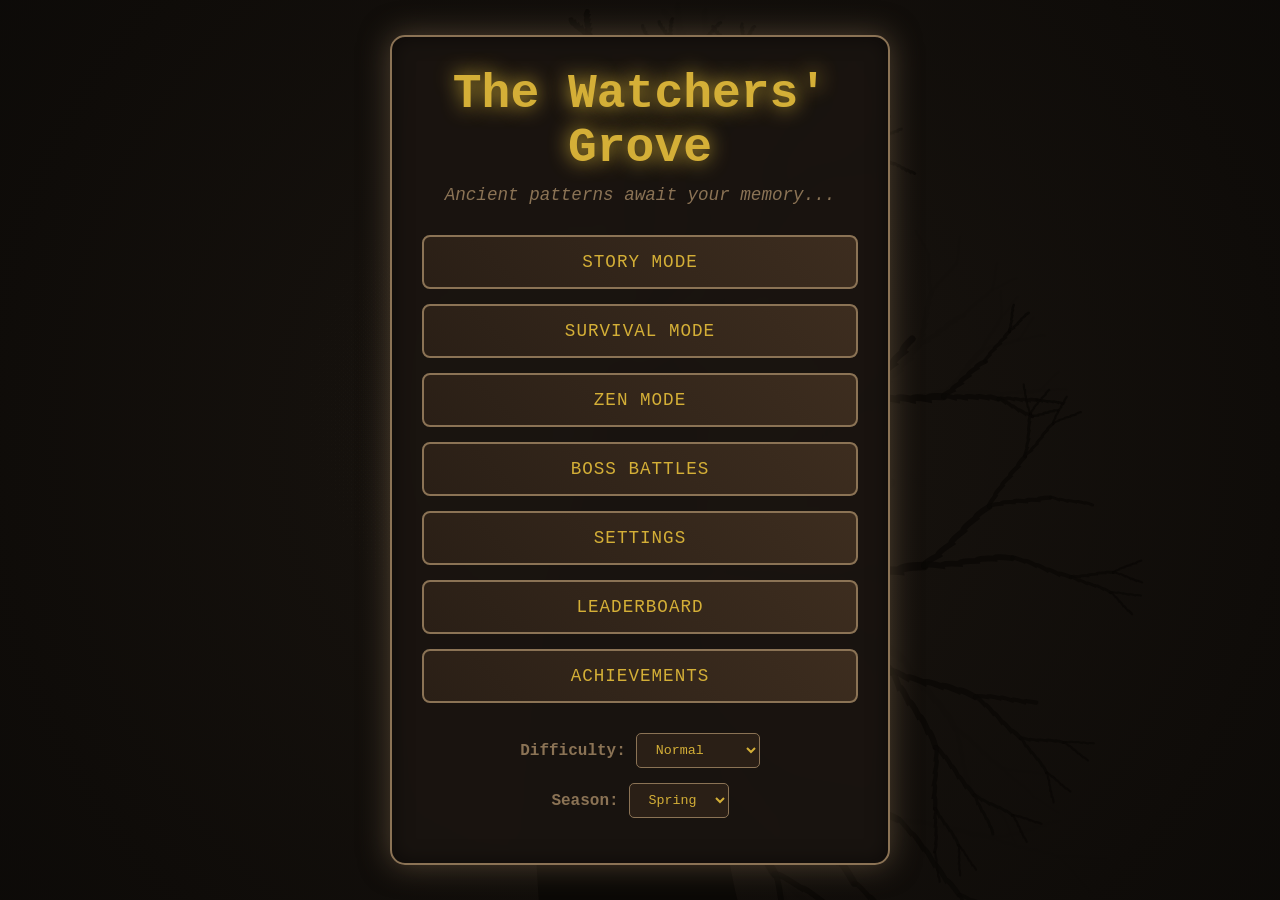
==== commit 177ef89e: "working well" ====
--- a/index.html
+++ b/index.html
@@ -3,1743 +3,224 @@
 <head>
     <meta charset="UTF-8">
     <meta name="viewport" content="width=device-width, initial-scale=1.0">
-    <title>The Watcher's Grove - Enhanced Edition</title>
-    <style>
-        @import url('https://fonts.googleapis.com/css2?family=Creepster&family=Griffy&display=swap');
-
-        * {
-            margin: 0;
-            padding: 0;
-            box-sizing: border-box;
-        }
-
-        body {
-            font-family: 'Griffy', cursive;
-            background-color: #050505;
-            color: #e0e0e0;
-            overflow: hidden;
-            cursor: url('data:image/svg+xml;utf8,<svg xmlns="http://www.w3.org/2000/svg" width="32" height="32" viewBox="0 0 32 32"><circle cx="16" cy="16" r="10" fill="none" stroke="%238b7355" stroke-width="2"/><circle cx="16" cy="16" r="3" fill="%238b7355"/></svg>'), auto;
-        }
-
-        #gameCanvas {
-            position: fixed;
-            top: 0;
-            left: 0;
-            width: 100%;
-            height: 100%;
-            filter: contrast(1.1);
-        }
-
-        #ui {
-            position: fixed;
-            top: 0;
-            left: 0;
-            width: 100%;
-            height: 100%;
-            pointer-events: none;
-            z-index: 10;
-        }
-
-        #title {
-            position: absolute;
-            top: 50%;
-            left: 50%;
-            transform: translate(-50%, -50%);
-            text-align: center;
-            transition: all 2s cubic-bezier(0.4, 0, 0.2, 1);
-        }
-
-        #title h1 {
-            font-family: 'Creepster', cursive;
-            font-size: 5rem;
-            color: #8b7355;
-            text-shadow: 
-                0 0 20px rgba(139, 115, 85, 0.5),
-                0 0 40px rgba(139, 115, 85, 0.3),
-                0 0 60px rgba(139, 115, 85, 0.1);
-            margin-bottom: 2rem;
-            animation: titlePulse 4s ease-in-out infinite;
-            letter-spacing: 0.1em;
-        }
-
-        @keyframes titlePulse {
-            0%, 100% { 
-                opacity: 0.8; 
-                transform: scale(1) rotateZ(0deg);
-            }
-            50% { 
-                opacity: 1; 
-                transform: scale(1.05) rotateZ(-1deg);
-            }
-        }
-
-        .menu-button {
-            padding: 1rem 2rem;
-            margin: 0.5rem;
-            font-size: 1.2rem;
-            font-family: 'Griffy', cursive;
-            background: rgba(139, 115, 85, 0.1);
-            border: 2px solid #8b7355;
-            color: #8b7355;
-            cursor: pointer;
-            transition: all 0.3s;
-            pointer-events: all;
-            position: relative;
-            overflow: hidden;
-        }
-
-        .menu-button::before {
-            content: '';
-            position: absolute;
-            top: 50%;
-            left: 50%;
-            width: 0;
-            height: 0;
-            background: radial-gradient(circle, rgba(139, 115, 85, 0.3) 0%, transparent 70%);
-            transition: all 0.5s;
-            transform: translate(-50%, -50%);
-        }
-
-        .menu-button:hover::before {
-            width: 300px;
-            height: 300px;
-        }
-
-        .menu-button:hover {
-            background: rgba(139, 115, 85, 0.2);
-            color: #fff;
-            box-shadow: 0 0 30px rgba(139, 115, 85, 0.5);
-            transform: translateY(-2px);
-        }
-
-        #gameMode {
-            margin-top: 2rem;
-        }
-
-        #narrative {
-            position: absolute;
-            bottom: 10%;
-            left: 50%;
-            transform: translateX(-50%);
-            max-width: 700px;
-            text-align: center;
-            font-size: 1.3rem;
-            line-height: 1.8;
-            color: #b8a590;
-            opacity: 0;
-            transition: opacity 1s;
-            pointer-events: none;
-            text-shadow: 0 2px 10px rgba(0,0,0,0.8);
-            background: rgba(0,0,0,0.5);
-            padding: 1rem 2rem;
-            border-radius: 10px;
-        }
-
-        #stats {
-            position: absolute;
-            top: 20px;
-            right: 20px;
-            font-size: 1.1rem;
-            opacity: 0;
-            transition: opacity 1s;
-            background: rgba(0,0,0,0.7);
-            padding: 1rem;
-            border-radius: 10px;
-            border: 1px solid #8b7355;
-            min-width: 200px;
-        }
-
-        #stats div {
-            margin: 0.5rem 0;
-            display: flex;
-            justify-content: space-between;
-        }
-
-        .stat-bar {
-            width: 100px;
-            height: 10px;
-            background: rgba(139, 115, 85, 0.2);
-            border: 1px solid #8b7355;
-            border-radius: 5px;
-            overflow: hidden;
-            margin-left: 10px;
-        }
-
-        .stat-fill {
-            height: 100%;
-            background: linear-gradient(to right, #8b7355, #a08060);
-            transition: width 0.5s ease-out;
-        }
-
-        #sanityBar { background: linear-gradient(to right, #8b7355, #ff6b6b); }
-        #insightBar { background: linear-gradient(to right, #4a7c7e, #6bb6b8); }
-        #powerBar { background: linear-gradient(to right, #7c4a7e, #b86bb8); }
-
-        .eye {
-            position: absolute;
-            width: 40px;
-            height: 40px;
-            border-radius: 50%;
-            background: radial-gradient(circle at 30% 30%, #4a3f2a, #2a1f0a);
-            border: 3px solid #1a1510;
-            cursor: pointer;
-            transition: all 0.3s cubic-bezier(0.4, 0, 0.2, 1);
-            box-shadow: 
-                inset 0 0 10px rgba(0,0,0,0.8),
-                0 2px 10px rgba(0,0,0,0.5);
-            transform-style: preserve-3d;
-        }
-
-        .eye::before {
-            content: '';
-            position: absolute;
-            top: 50%;
-            left: 50%;
-            transform: translate(-50%, -50%);
-            width: 16px;
-            height: 16px;
-            border-radius: 50%;
-            background: radial-gradient(circle at 40% 40%, #0a0a0a, #2a1f0a);
-            transition: all 0.3s;
-            box-shadow: inset 0 0 5px rgba(0,0,0,0.8);
-        }
-
-        .eye::after {
-            content: '';
-            position: absolute;
-            top: 25%;
-            left: 30%;
-            width: 6px;
-            height: 6px;
-            border-radius: 50%;
-            background: rgba(255,255,255,0.3);
-            transition: all 0.3s;
-        }
-
-        .eye:hover {
-            transform: scale(1.2) rotateZ(5deg);
-            box-shadow: 
-                0 0 30px rgba(139, 115, 85, 0.6),
-                inset 0 0 10px rgba(0,0,0,0.8),
-                0 4px 20px rgba(0,0,0,0.7);
-        }
-
-        .eye.active {
-            background: radial-gradient(circle at 30% 30%, #d4a574, #8b7355);
-            animation: eyeGlow 0.8s ease-in-out;
-            transform: scale(1.3);
-        }
-
-        .eye.corrupted {
-            background: radial-gradient(circle at 30% 30%, #8b1f1f, #4a0f0f);
-            animation: eyeCorrupt 0.5s infinite;
-        }
-
-        .eye.ancient {
-            background: radial-gradient(circle at 30% 30%, #4a7c7e, #2a4c4e);
-            animation: eyeAncient 2s infinite;
-        }
-
-        @keyframes eyeGlow {
-            0% { 
-                box-shadow: 0 0 20px rgba(139, 115, 85, 0.5), inset 0 0 10px rgba(0,0,0,0.5);
-                transform: scale(1) rotateZ(0deg);
-            }
-            50% { 
-                box-shadow: 0 0 60px rgba(139, 115, 85, 1), inset 0 0 20px rgba(139, 115, 85, 0.3);
-                transform: scale(1.4) rotateZ(180deg);
-            }
-            100% { 
-                box-shadow: 0 0 20px rgba(139, 115, 85, 0.5), inset 0 0 10px rgba(0,0,0,0.5);
-                transform: scale(1.3) rotateZ(360deg);
-            }
-        }
-
-        @keyframes eyeCorrupt {
-            0%, 100% { transform: scale(1) translateX(0); }
-            25% { transform: scale(1.1) translateX(-2px); }
-            75% { transform: scale(0.9) translateX(2px); }
-        }
-
-        @keyframes eyeAncient {
-            0%, 100% { 
-                box-shadow: 0 0 20px rgba(74, 124, 126, 0.5), inset 0 0 10px rgba(0,0,0,0.5);
-                transform: scale(1);
-            }
-            50% { 
-                box-shadow: 0 0 40px rgba(74, 124, 126, 0.8), inset 0 0 15px rgba(74, 124, 126, 0.3);
-                transform: scale(1.05);
-            }
-        }
-
-        .particle {
-            position: absolute;
-            width: 3px;
-            height: 3px;
-            border-radius: 50%;
-            pointer-events: none;
-            mix-blend-mode: screen;
-        }
-
-        .vision-overlay {
-            position: fixed;
-            top: 0;
-            left: 0;
-            width: 100%;
-            height: 100%;
-            pointer-events: none;
-            z-index: 5;
-            opacity: 0;
-            transition: opacity 2s;
-        }
-
-        .madness-effect {
-            background: radial-gradient(circle at center, transparent 30%, rgba(139, 19, 19, 0.3) 100%);
-            animation: madnessPulse 3s infinite;
-        }
-
-        @keyframes madnessPulse {
-            0%, 100% { opacity: 0; }
-            50% { opacity: 0.5; }
-        }
-
-        #powerUps {
-            position: absolute;
-            bottom: 20px;
-            left: 50%;
-            transform: translateX(-50%);
-            display: flex;
-            gap: 20px;
-            opacity: 0;
-            transition: opacity 1s;
-        }
-
-        .power-up {
-            width: 60px;
-            height: 60px;
-            border: 2px solid #8b7355;
-            border-radius: 50%;
-            background: rgba(0,0,0,0.7);
-            display: flex;
-            align-items: center;
-            justify-content: center;
-            cursor: pointer;
-            transition: all 0.3s;
-            pointer-events: all;
-            font-size: 24px;
-        }
-
-        .power-up:hover {
-            transform: scale(1.1);
-            box-shadow: 0 0 20px rgba(139, 115, 85, 0.5);
-        }
-
-        .power-up.active {
-            background: rgba(139, 115, 85, 0.3);
-            animation: powerPulse 1s infinite;
-        }
-
-        .power-up.disabled {
-            opacity: 0.3;
-            cursor: not-allowed;
-        }
-
-        @keyframes powerPulse {
-            0%, 100% { box-shadow: 0 0 10px rgba(139, 115, 85, 0.5); }
-            50% { box-shadow: 0 0 30px rgba(139, 115, 85, 0.8); }
-        }
-
-        #endScreen, #pauseMenu {
-            position: fixed;
-            top: 0;
-            left: 0;
-            width: 100%;
-            height: 100%;
-            background: rgba(0,0,0,0.95);
-            display: none;
-            align-items: center;
-            justify-content: center;
-            z-index: 20;
-            backdrop-filter: blur(5px);
-        }
-
-        #endScreen div, #pauseMenu div {
-            text-align: center;
-            animation: fadeIn 1s;
-        }
-
-        @keyframes fadeIn {
-            from { opacity: 0; transform: translateY(20px); }
-            to { opacity: 1; transform: translateY(0); }
-        }
-
-        #endScreen h2, #pauseMenu h2 {
-            font-family: 'Creepster', cursive;
-            font-size: 3rem;
-            color: #8b7355;
-            margin-bottom: 2rem;
-            text-shadow: 0 0 30px rgba(139, 115, 85, 0.5);
-        }
-
-        #endScreen p, #pauseMenu p {
-            font-size: 1.5rem;
-            color: #b8a590;
-            margin-bottom: 2rem;
-            max-width: 600px;
-        }
-
-        .achievement {
-            position: fixed;
-            top: 100px;
-            right: -400px;
-            background: rgba(0,0,0,0.9);
-            border: 2px solid #8b7355;
-            padding: 1rem 2rem;
-            border-radius: 10px;
-            transition: right 0.5s;
-            z-index: 30;
-        }
-
-        .achievement.show {
-            right: 20px;
-        }
-
-        .achievement h3 {
-            color: #8b7355;
-            margin-bottom: 0.5rem;
-        }
-
-        #combo {
-            position: absolute;
-            top: 50%;
-            left: 50%;
-            transform: translate(-50%, -50%);
-            font-size: 3rem;
-            color: #8b7355;
-            opacity: 0;
-            pointer-events: none;
-            text-shadow: 0 0 30px rgba(139, 115, 85, 0.8);
-            font-family: 'Creepster', cursive;
-        }
-
-        .combo-animation {
-            animation: comboPopup 1s ease-out;
-        }
-
-        @keyframes comboPopup {
-            0% { 
-                opacity: 0;
-                transform: translate(-50%, -50%) scale(0.5);
-            }
-            50% { 
-                opacity: 1;
-                transform: translate(-50%, -50%) scale(1.5);
-            }
-            100% { 
-                opacity: 0;
-                transform: translate(-50%, -50%) scale(2);
-            }
-        }
-
-        .rune {
-            position: absolute;
-            width: 30px;
-            height: 30px;
-            opacity: 0.3;
-            pointer-events: none;
-            animation: runeFloat 10s infinite ease-in-out;
-        }
-
-        @keyframes runeFloat {
-            0%, 100% { transform: translateY(0) rotate(0deg); }
-            50% { transform: translateY(-20px) rotate(180deg); }
-        }
-
-        #leaderboard {
-            position: absolute;
-            top: 20px;
-            left: 20px;
-            background: rgba(0,0,0,0.8);
-            border: 1px solid #8b7355;
-            padding: 1rem;
-            border-radius: 10px;
-            display: none;
-            min-width: 200px;
-        }
-
-        #leaderboard h3 {
-            color: #8b7355;
-            margin-bottom: 1rem;
-        }
-
-        #leaderboard ol {
-            list-style: none;
-            color: #b8a590;
-        }
-
-        #leaderboard li {
-            margin: 0.5rem 0;
-            display: flex;
-            justify-content: space-between;
-        }
-
-        .floating-text {
-            position: absolute;
-            color: #8b7355;
-            font-size: 1.5rem;
-            font-weight: bold;
-            pointer-events: none;
-            animation: floatUp 2s ease-out forwards;
-            text-shadow: 0 2px 10px rgba(0,0,0,0.8);
-        }
-
-        @keyframes floatUp {
-            0% { 
-                opacity: 1;
-                transform: translateY(0);
-            }
-            100% { 
-                opacity: 0;
-                transform: translateY(-50px);
-            }
-        }
-
-        #difficultySelect {
-            margin-top: 1rem;
-        }
-
-        select {
-            padding: 0.5rem 1rem;
-            font-family: 'Griffy', cursive;
-            font-size: 1rem;
-            background: rgba(0,0,0,0.7);
-            border: 2px solid #8b7355;
-            color: #8b7355;
-            cursor: pointer;
-            border-radius: 5px;
-        }
-
-        select:hover {
-            background: rgba(139, 115, 85, 0.1);
-        }
-
-        @media (max-width: 768px) {
-            #title h1 { font-size: 3rem; }
-            .eye { width: 30px; height: 30px; }
-            #stats { font-size: 0.9rem; min-width: 150px; }
-            #narrative { font-size: 1.1rem; }
-        }
-    </style>
+    <title>The Watchers' Grove</title>
+    <link rel="stylesheet" href="css/base.css">
+    <link rel="stylesheet" href="css/menus.css">
+    <link rel="stylesheet" href="css/ui.css">
+    <link rel="stylesheet" href="css/game-elements.css">
+    <link rel="stylesheet" href="css/effects.css">
+    <link rel="stylesheet" href="css/responsive.css">
 </head>
 <body>
+    <!-- Background canvas for atmospheric effects -->
     <canvas id="gameCanvas"></canvas>
     
+    <!-- Vision overlay for madness effects -->
     <div class="vision-overlay"></div>
     
-    <div id="ui">
-        <div id="title">
-            <h1>The Watcher's Grove</h1>
-            <div id="gameMode">
-                <button class="menu-button" id="storyModeBtn">Story Mode</button>
-                <button class="menu-button" id="survivalModeBtn">Survival Mode</button>
-                <button class="menu-button" id="zenModeBtn">Zen Mode</button>
-            </div>
-            <div id="difficultySelect">
-                <select id="difficulty">
-                    <option value="novice">Novice Seeker</option>
-                    <option value="adept" selected>Adept Scholar</option>
-                    <option value="master">Master Occultist</option>
-                    <option value="elder">Elder One</option>
-                </select>
-            </div>
-        </div>
-        
-        <div id="stats">
-            <div>
-                <span>Sanity:</span>
-                <div class="stat-bar">
-                    <div class="stat-fill" id="sanityBar" style="width: 100%"></div>
-                </div>
-            </div>
-            <div>
-                <span>Insight:</span>
-                <div class="stat-bar">
-                    <div class="stat-fill" id="insightBar" style="width: 0%"></div>
-                </div>
-            </div>
-            <div>
-                <span>Power:</span>
-                <div class="stat-bar">
-                    <div class="stat-fill" id="powerBar" style="width: 100%"></div>
-                </div>
-            </div>
-            <div>
-                <span>Level:</span>
-                <span id="levelDisplay">1</span>
-            </div>
-            <div>
-                <span>Score:</span>
-                <span id="scoreDisplay">0</span>
-            </div>
-        </div>
-
-        <div id="leaderboard">
-            <h3>High Scores</h3>
-            <ol id="scoreList"></ol>
-        </div>
-        
-        <div id="narrative"></div>
-        
-        <div id="powerUps">
-            <div class="power-up" id="slowTime" title="Slow Time">⏱️</div>
-            <div class="power-up" id="revealOne" title="Reveal One">👁️</div>
-            <div class="power-up" id="skipLevel" title="Skip Level">⏭️</div>
-            <div class="power-up" id="sanityBoost" title="Restore Sanity">💊</div>
-        </div>
-
-        <div id="combo"></div>
-    </div>
-
-    <div id="pauseMenu">
-        <div>
-            <h2>Paused</h2>
-            <p>The eyes wait for your return...</p>
-            <button class="menu-button" id="resumeBtn">Resume</button>
-            <button class="menu-button" id="quitBtn">Quit to Menu</button>
-        </div>
-    </div>
-
-    <div id="endScreen">
-        <div>
-            <h2 id="endTitle">The Eyes Have Seen</h2>
-            <p id="endMessage">Your journey ends here...</p>
-            <p id="finalScore">Final Score: 0</p>
-            <button class="menu-button" id="restartButton">Try Again</button>
-            <button class="menu-button" id="menuButton">Main Menu</button>
-        </div>
-    </div>
-
+    <!-- Main Menu -->
+    <div id="mainMenu" class="menu">
+        <h1>The Watchers' Grove</h1>
+        <p class="tagline">Ancient patterns await your memory...</p>
+        
+        <div class="menu-buttons">
+            <button onclick="game.startGame('story')">Story Mode</button>
+            <button onclick="game.startGame('survival')">Survival Mode</button>
+            <button onclick="game.startGame('zen')">Zen Mode</button>
+            <button onclick="game.startGame('boss')">Boss Battles</button>
+            <button onclick="game.showSettingsMenu()">Settings</button>
+            <button onclick="game.showLeaderboard()">Leaderboard</button>
+            <button onclick="game.showAchievements()">Achievements</button>
+        </div>
+        
+        <div class="difficulty-selector">
+            <label>Difficulty:</label>
+            <select id="difficultySelect" onchange="game.setDifficulty(this.value)">
+                <option value="normal">Normal</option>
+                <option value="hard">Hard</option>
+                <option value="nightmare">Nightmare</option>
+            </select>
+        </div>
+        
+        <div class="season-selector">
+            <label>Season:</label>
+            <select id="seasonSelect" onchange="game.setSeason(this.value)">
+                <option value="spring">Spring</option>
+                <option value="summer">Summer</option>
+                <option value="autumn">Autumn</option>
+                <option value="winter">Winter</option>
+            </select>
+        </div>
+    </div>
+
+    <!-- Game UI -->
+    <div id="stats" class="stats-bar">
+        <div class="stat-item">
+            <label>Sanity</label>
+            <div class="stat-bar">
+                <div id="sanityBar" class="stat-fill sanity"></div>
+            </div>
+        </div>
+        
+        <div class="stat-item">
+            <label>Insight</label>
+            <div class="stat-bar">
+                <div id="insightBar" class="stat-fill insight"></div>
+            </div>
+        </div>
+        
+        <div class="stat-item">
+            <label>Power</label>
+            <div class="stat-bar">
+                <div id="powerBar" class="stat-fill power"></div>
+            </div>
+        </div>
+        
+        <div class="level-display">
+            Level: <span id="levelDisplay">1</span>
+        </div>
+        
+        <div class="score-display">
+            Score: <span id="scoreDisplay">0</span>
+        </div>
+    </div>
+
+    <!-- Power-ups -->
+    <div id="powerUps" class="power-ups">
+        <button id="slowTime" onclick="game.usePowerUp('slowTime')" title="Slow Time (20 Power)">⏰</button>
+        <button id="revealOne" onclick="game.usePowerUp('revealOne')" title="Reveal Next Eye">👁️ (3)</button>
+        <button id="skipLevel" onclick="game.usePowerUp('skipLevel')" title="Skip Level">⏭️ (1)</button>
+        <button id="sanityBoost" onclick="game.usePowerUp('sanityBoost')" title="Restore Sanity">💊 (2)</button>
+        <button id="shield" onclick="game.usePowerUp('shield')" title="Shield (Boss Mode)" style="display: none;">🛡️ (1)</button>
+        <button id="multiClick" onclick="game.usePowerUp('multiClick')" title="Multi-Click (Boss Mode)" style="display: none;">✨ (2)</button>
+    </div>
+
+    <!-- Combo meter -->
+    <div id="comboMeter" class="combo-meter">
+        <div class="combo-text">Combo</div>
+        <div class="combo-value" id="comboValue">0x</div>
+        <div class="combo-bar">
+            <div class="combo-fill" id="comboFill"></div>
+        </div>
+    </div>
+
+    <!-- Streak display -->
+    <div id="streakDisplay" class="streak-display" style="display: none;">
+        <span class="streak-label">Streak:</span>
+        <span id="streakValue" class="streak-value">0</span>
+    </div>
+
+    <!-- Boss health bar -->
+    <div id="bossHealthBar" class="boss-health-bar" style="display: none;">
+        <div class="boss-health-fill" id="bossHealthFill"></div>
+    </div>
+    <div id="bossName" class="boss-name" style="display: none;"></div>
+
+    <!-- Narrative text -->
+    <div id="narrative" class="narrative"></div>
+
+    <!-- Pause Menu -->
+    <div id="pauseMenu" class="pause-menu" style="display: none;">
+        <div class="pause-content">
+            <h2>Game Paused</h2>
+            <button onclick="game.togglePause()">Resume</button>
+            <button onclick="game.returnToMenu()">Return to Menu</button>
+        </div>
+    </div>
+
+    <!-- End Game Screen -->
+    <div id="endScreen" class="end-screen" style="display: none;">
+        <div class="end-content">
+            <h2 id="endTitle">Game Over</h2>
+            <p id="endMessage">The grove has claimed you...</p>
+            <div id="finalScore" class="final-score">Score: 0</div>
+            <div id="endStats" class="end-stats"></div>
+            <div class="end-buttons">
+                <button onclick="game.restartGame()">Play Again</button>
+                <button onclick="game.returnToMenu()">Main Menu</button>
+            </div>
+        </div>
+    </div>
+
+    <!-- Settings Menu -->
+    <div id="settingsMenu" class="menu" style="display: none;">
+        <h2>Settings</h2>
+        <div class="settings-content">
+            <div class="setting-item">
+                <label>Sound Effects:</label>
+                <input type="checkbox" id="soundToggle" checked onchange="game.toggleSound()">
+            </div>
+            <div class="setting-item">
+                <label>Master Volume:</label>
+                <input type="range" id="volumeSlider" min="0" max="100" value="50" onchange="game.setVolume(this.value)">
+            </div>
+            <div class="setting-item">
+                <label>Auto-save Progress:</label>
+                <input type="checkbox" id="autoSaveToggle" checked onchange="game.toggleAutoSave()">
+            </div>
+        </div>
+        <button onclick="game.hideSettingsMenu()">Back</button>
+    </div>
+
+    <!-- Leaderboard -->
+    <div id="leaderboard" class="menu" style="display: none;">
+        <h2>Leaderboard</h2>
+        <div id="leaderboardContent" class="leaderboard-content"></div>
+        <button onclick="game.hideLeaderboard()">Back</button>
+    </div>
+
+    <!-- Achievements -->
+    <div id="achievementsMenu" class="menu" style="display: none;">
+        <h2>Achievements</h2>
+        <div id="achievementsContent" class="achievements-content"></div>
+        <button onclick="game.hideAchievements()">Back</button>
+    </div>
+
+    <!-- Tutorial Overlay -->
+    <div id="tutorialOverlay" class="tutorial-overlay" style="display: none;">
+        <div class="tutorial-content">
+            <h2>How to Play</h2>
+            <div class="tutorial-text">
+                <p><strong>The Watchers' Grove</strong> is a memory game where you must repeat patterns shown by the ancient eyes.</p>
+                <ul>
+                    <li>Watch the eyes light up in sequence</li>
+                    <li>Click them in the same order</li>
+                    <li>Each level adds a new eye to the pattern</li>
+                    <li>Manage your Sanity, Insight, and Power</li>
+                    <li>Use power-ups strategically to survive longer</li>
+                </ul>
+                <p><strong>Game Modes:</strong></p>
+                <ul>
+                    <li><strong>Story:</strong> Progress through levels with narrative</li>
+                    <li><strong>Survival:</strong> How long can you last?</li>
+                    <li><strong>Zen:</strong> Relaxed mode with no time pressure</li>
+                    <li><strong>Boss:</strong> Face powerful guardians</li>
+                </ul>
+            </div>
+            <button onclick="closeTutorial()">Got it!</button>
+        </div>
+    </div>
+
+    <!-- Notification System -->
+    <div id="notificationContainer" class="notification-container"></div>
+
+    <!-- Load JavaScript files -->
+    <script src="js/data.js"></script>
+    <script src="js/audio.js"></script>
+    <script src="js/effects.js"></script>
+    <script src="js/ui.js"></script>
+    <script src="js/game.js"></script>
+    
     <script>
-        class WatchersGroveEnhanced {
-            constructor() {
-                this.canvas = document.getElementById('gameCanvas');
-                this.ctx = this.canvas.getContext('2d');
-                this.eyes = [];
-                this.particles = [];
-                this.runes = [];
-                this.sequence = [];
-                this.playerSequence = [];
-                this.level = 1;
-                this.score = 0;
-                this.combo = 0;
-                this.maxCombo = 0;
-                
-                // Stats
-                this.sanity = 100;
-                this.insight = 0;
-                this.power = 100;
-                
-                // Game state
-                this.gameState = 'menu';
-                this.gameMode = 'story';
-                this.difficulty = 'adept';
-                this.isPaused = false;
-                
-                // Power-ups
-                this.powerUps = {
-                    slowTime: { active: false, duration: 0, cooldown: 0 },
-                    revealOne: { uses: 3 },
-                    skipLevel: { uses: 1 },
-                    sanityBoost: { uses: 2 }
-                };
-                
-                // Achievements
-                this.achievements = new Set();
-                this.possibleAchievements = {
-                    firstEye: "First Contact - Clicked your first eye",
-                    perfectLevel: "Perfect Vision - Complete a level without mistakes",
-                    survivor: "Survivor - Reach level 5",
-                    madness: "Embrace Madness - Reach 0 sanity",
-                    speedDemon: "Speed Demon - Complete a sequence in under 3 seconds",
-                    collector: "Eye Collector - Click 100 eyes total",
-                    master: "Master of the Grove - Complete Story Mode",
-                    ancient: "Ancient Knowledge - Reach 100% insight"
-                };
-                
-                // Narratives
-                this.narratives = {
-                    story: [
-                        "You stand before the ancient tree. Its countless eyes watch your every move...",
-                        "The eyes blink in patterns. They speak a language older than words...",
-                        "Each pattern unlocks a fragment of forbidden knowledge...",
-                        "The tree recognizes you. Its gaze grows more intense...",
-                        "Whispers echo through your mind. The truth is near...",
-                        "The final revelation awaits. Will you embrace it?"
-                    ],
-                    survival: [
-                        "The grove hungers. Feed it patterns or be consumed...",
-                        "Time is fleeting. The eyes grow impatient...",
-                        "Your sanity frays, but you must continue...",
-                        "How long can you last in this nightmare?"
-                    ],
-                    zen: [
-                        "Breathe. Focus. The patterns flow like water...",
-                        "There is no rush. Only you and the eternal gaze...",
-                        "Find peace in the watching eyes..."
-                    ]
-                };
-                
-                // Sound frequencies for musical patterns
-                this.soundScale = [261.63, 293.66, 329.63, 349.23, 392.00, 440.00, 493.88, 523.25];
-                
-                this.setupCanvas();
-                this.bindEvents();
-                this.createAudioContext();
-                this.loadHighScores();
-                this.createBackgroundEffects();
-                this.animate();
-            }
-
-            setupCanvas() {
-                this.canvas.width = window.innerWidth;
-                this.canvas.height = window.innerHeight;
-                
-                window.addEventListener('resize', () => {
-                    this.canvas.width = window.innerWidth;
-                    this.canvas.height = window.innerHeight;
-                });
-            }
-
-            bindEvents() {
-                // Menu buttons
-                document.getElementById('storyModeBtn').addEventListener('click', () => this.startGame('story'));
-                document.getElementById('survivalModeBtn').addEventListener('click', () => this.startGame('survival'));
-                document.getElementById('zenModeBtn').addEventListener('click', () => this.startGame('zen'));
-                
-                // Difficulty
-                document.getElementById('difficulty').addEventListener('change', (e) => {
-                    this.difficulty = e.target.value;
-                });
-                
-                // End screen
-                document.getElementById('restartButton').addEventListener('click', () => this.restartGame());
-                document.getElementById('menuButton').addEventListener('click', () => this.returnToMenu());
-                
-                // Pause
-                document.addEventListener('keydown', (e) => {
-                    if (e.key === 'Escape' && this.gameState === 'playing') {
-                        this.togglePause();
-                    }
-                });
-                
-                document.getElementById('resumeBtn').addEventListener('click', () => this.togglePause());
-                document.getElementById('quitBtn').addEventListener('click', () => {
-                    this.togglePause();
-                    this.returnToMenu();
-                });
-                
-                // Power-ups
-                document.getElementById('slowTime').addEventListener('click', () => this.usePowerUp('slowTime'));
-                document.getElementById('revealOne').addEventListener('click', () => this.usePowerUp('revealOne'));
-                document.getElementById('skipLevel').addEventListener('click', () => this.usePowerUp('skipLevel'));
-                document.getElementById('sanityBoost').addEventListener('click', () => this.usePowerUp('sanityBoost'));
-            }
-
-            createAudioContext() {
-                this.audioCtx = new (window.AudioContext || window.webkitAudioContext)();
-                this.masterGain = this.audioCtx.createGain();
-                this.masterGain.connect(this.audioCtx.destination);
-                this.masterGain.gain.value = 0.3;
-            }
-
-            playSound(frequency, duration, type = 'sine') {
-                const oscillator = this.audioCtx.createOscillator();
-                const gainNode = this.audioCtx.createGain();
-                const filter = this.audioCtx.createBiquadFilter();
-                
-                oscillator.connect(filter);
-                filter.connect(gainNode);
-                gainNode.connect(this.masterGain);
-                
-                oscillator.frequency.value = frequency;
-                oscillator.type = type;
-                
-                filter.type = 'lowpass';
-                filter.frequency.value = frequency * 2;
-                
-                const now = this.audioCtx.currentTime;
-                gainNode.gain.setValueAtTime(0, now);
-                gainNode.gain.linearRampToValueAtTime(0.3, now + 0.01);
-                gainNode.gain.exponentialRampToValueAtTime(0.01, now + duration);
-                
-                oscillator.start(now);
-                oscillator.stop(now + duration);
-            }
-
-            playAmbientDrone() {
-                if (this.ambientOscillator) return;
-                
-                this.ambientOscillator = this.audioCtx.createOscillator();
-                this.ambientGain = this.audioCtx.createGain();
-                const filter = this.audioCtx.createBiquadFilter();
-                
-                this.ambientOscillator.connect(filter);
-                filter.connect(this.ambientGain);
-                this.ambientGain.connect(this.masterGain);
-                
-                this.ambientOscillator.frequency.value = 55; // Low A
-                this.ambientOscillator.type = 'triangle';
-                
-                filter.type = 'lowpass';
-                filter.frequency.value = 200;
-                
-                this.ambientGain.gain.value = 0.05;
-                
-                this.ambientOscillator.start();
-            }
-
-            stopAmbientDrone() {
-                if (this.ambientOscillator) {
-                    this.ambientOscillator.stop();
-                    this.ambientOscillator = null;
-                }
-            }
-
-            createBackgroundEffects() {
-                // Create floating runes
-                const runeSymbols = ['ᚠ', 'ᚢ', 'ᚦ', 'ᚨ', 'ᚱ', 'ᚲ', 'ᚷ', 'ᚹ'];
-                
-                for (let i = 0; i < 8; i++) {
-                    const rune = document.createElement('div');
-                    rune.className = 'rune';
-                    rune.textContent = runeSymbols[i % runeSymbols.length];
-                    rune.style.left = Math.random() * window.innerWidth + 'px';
-                    rune.style.top = Math.random() * window.innerHeight + 'px';
-                    rune.style.animationDelay = Math.random() * 10 + 's';
-                    rune.style.fontSize = (20 + Math.random() * 20) + 'px';
-                    rune.style.color = '#8b7355';
-                    document.body.appendChild(rune);
-                    this.runes.push(rune);
-                }
-            }
-
-            startGame(mode) {
-                this.gameMode = mode;
-                this.gameState = 'playing';
-                this.level = 1;
-                this.score = 0;
-                this.combo = 0;
-                this.updateScore();
-                
-                // Set initial stats based on mode and difficulty
-                this.initializeStats();
-                
-                document.getElementById('title').style.opacity = '0';
-                document.getElementById('title').style.transform = 'translate(-50%, -50%) scale(0.8)';
-                
-                setTimeout(() => {
-                    document.getElementById('title').style.display = 'none';
-                    document.getElementById('stats').style.opacity = '1';
-                    if (mode !== 'zen') {
-                        document.getElementById('powerUps').style.opacity = '1';
-                    }
-                    this.playAmbientDrone();
-                    this.initLevel();
-                }, 2000);
-            }
-
-            initializeStats() {
-                const difficultySettings = {
-                    novice: { sanity: 100, powerBonus: 2, timeBonus: 1.5 },
-                    adept: { sanity: 100, powerBonus: 1, timeBonus: 1 },
-                    master: { sanity: 80, powerBonus: 0.5, timeBonus: 0.8 },
-                    elder: { sanity: 60, powerBonus: 0.3, timeBonus: 0.6 }
-                };
-                
-                const settings = difficultySettings[this.difficulty];
-                this.sanity = settings.sanity;
-                this.power = 100;
-                this.insight = 0;
-                
-                this.difficultyMultiplier = settings;
-                
-                this.updateStats();
-            }
-
-            initLevel() {
-                this.eyes = [];
-                this.playerSequence = [];
-                
-                // Create eyes in organic patterns
-                const patterns = ['spiral', 'tree', 'circle', 'chaos'];
-                const pattern = patterns[this.level % patterns.length];
-                
-                const numEyes = this.gameMode === 'zen' ? 10 : 15 + Math.floor(this.level * 2.5);
-                this.createEyePattern(pattern, numEyes);
-                
-                // Generate sequence
-                const sequenceLength = this.gameMode === 'zen' ? 4 : Math.min(3 + this.level, 12);
-                this.sequence = [];
-                
-                // Make patterns more musical
-                if (this.gameMode === 'zen') {
-                    // Create harmonic patterns
-                    for (let i = 0; i < sequenceLength; i++) {
-                        this.sequence.push(Math.floor(Math.random() * 8));
-                    }
-                } else {
-                    for (let i = 0; i < sequenceLength; i++) {
-                        this.sequence.push(Math.floor(Math.random() * numEyes));
-                    }
-                }
-
-                // Show narrative
-                const narrativeType = this.narratives[this.gameMode];
-                const narrativeIndex = Math.min(this.level - 1, narrativeType.length - 1);
-                this.showNarrative(narrativeType[narrativeIndex]);
-                
-                // Play sequence after delay
-                const delay = this.gameMode === 'survival' ? 2000 : 3000;
-                setTimeout(() => this.playSequence(), delay);
-            }
-
-            createEyePattern(pattern, numEyes) {
-                const centerX = this.canvas.width / 2;
-                const centerY = this.canvas.height / 2;
-                
-                for (let i = 0; i < numEyes; i++) {
-                    let x, y;
-                    
-                    switch(pattern) {
-                        case 'spiral':
-                            const spiralAngle = (i / numEyes) * Math.PI * 4;
-                            const spiralRadius = 50 + i * 10;
-                            x = centerX + Math.cos(spiralAngle) * spiralRadius;
-                            y = centerY + Math.sin(spiralAngle) * spiralRadius;
-                            break;
-                            
-                        case 'tree':
-                            const level = Math.floor(Math.sqrt(i));
-                            const angleInLevel = (i - level * level) / (2 * level + 1) * Math.PI * 2;
-                            const levelRadius = 80 + level * 60;
-                            x = centerX + Math.cos(angleInLevel) * levelRadius * (0.8 + Math.random() * 0.4);
-                            y = centerY - 100 + level * 80 + Math.sin(angleInLevel) * 40;
-                            break;
-                            
-                        case 'circle':
-                            const circleAngle = (i / numEyes) * Math.PI * 2;
-                            const circleRadius = 150 + (i % 3) * 50;
-                            x = centerX + Math.cos(circleAngle) * circleRadius;
-                            y = centerY + Math.sin(circleAngle) * circleRadius;
-                            break;
-                            
-                        case 'chaos':
-                        default:
-                            const angle = Math.random() * Math.PI * 2;
-                            const radius = 100 + Math.random() * 250;
-                            x = centerX + Math.cos(angle) * radius;
-                            y = centerY + Math.sin(angle) * radius;
-                    }
-                    
-                    const eye = document.createElement('div');
-                    eye.className = 'eye';
-                    
-                    // Special eye types
-                    if (Math.random() < 0.1) {
-                        eye.classList.add('ancient');
-                    } else if (Math.random() < 0.05 && this.gameMode === 'survival') {
-                        eye.classList.add('corrupted');
-                    }
-                    
-                    eye.style.left = x - 20 + 'px';
-                    eye.style.top = y - 20 + 'px';
-                    eye.dataset.index = i;
-                    
-                    eye.addEventListener('click', (e) => this.handleEyeClick(e));
-                    
-                    document.body.appendChild(eye);
-                    this.eyes.push(eye);
-                    
-                    // Stagger appearance
-                    eye.style.opacity = '0';
-                    eye.style.transform = 'scale(0)';
-                    setTimeout(() => {
-                        eye.style.transition = 'all 0.5s cubic-bezier(0.4, 0, 0.2, 1)';
-                        eye.style.opacity = '1';
-                        eye.style.transform = 'scale(1)';
-                    }, i * 30);
-                }
-            }
-
-            showNarrative(text) {
-                const narrative = document.getElementById('narrative');
-                narrative.textContent = text;
-                narrative.style.opacity = '1';
-                
-                const duration = this.gameMode === 'survival' ? 2000 : 4000;
-                setTimeout(() => {
-                    narrative.style.opacity = '0';
-                }, duration);
-            }
-
-            playSequence() {
-                if (this.isPaused) return;
-                
-                let index = 0;
-                const timeMultiplier = this.powerUps.slowTime.active ? 2 : 1;
-                const baseDelay = 600 * this.difficultyMultiplier.timeBonus * timeMultiplier;
-                
-                const showNext = () => {
-                    if (index < this.sequence.length && !this.isPaused) {
-                        const eyeIndex = this.sequence[index];
-                        const eye = this.eyes[eyeIndex];
-                        
-                        if (eye) {
-                            eye.classList.add('active');
-                            
-                            // Play musical note
-                            const noteIndex = eyeIndex % this.soundScale.length;
-                            this.playSound(this.soundScale[noteIndex], 0.5);
-                            
-                            setTimeout(() => {
-                                if (eye) eye.classList.remove('active');
-                                index++;
-                                setTimeout(showNext, 300 * timeMultiplier);
-                            }, baseDelay);
-                        }
-                    }
-                };
-                
-                showNext();
-            }
-
-            handleEyeClick(e) {
-                if (this.gameState !== 'playing' || this.isPaused) return;
-                
-                const eye = e.target;
-                const index = parseInt(eye.dataset.index);
-                
-                // First eye achievement
-                if (this.playerSequence.length === 0 && !this.achievements.has('firstEye')) {
-                    this.unlockAchievement('firstEye');
-                }
-                
-                this.playerSequence.push(index);
-                eye.classList.add('active');
-                
-                // Play note
-                const noteIndex = index % this.soundScale.length;
-                this.playSound(this.soundScale[noteIndex] * 1.5, 0.3, 'triangle');
-                
-                // Create enhanced particles
-                const rect = eye.getBoundingClientRect();
-                this.createParticles(rect.left + 20, rect.top + 20, eye.classList.contains('ancient'));
-                
-                setTimeout(() => eye.classList.remove('active'), 300);
-                
-                // Check sequence progress
-                const currentIndex = this.playerSequence.length - 1;
-                if (this.playerSequence[currentIndex] !== this.sequence[currentIndex]) {
-                    this.handleMistake();
-                } else if (this.playerSequence.length === this.sequence.length) {
-                    this.checkSequence();
-                }
-                
-                // Power drain in survival mode
-                if (this.gameMode === 'survival') {
-                    this.power -= 5;
-                    this.updateStats();
-                }
-            }
-
-            handleMistake() {
-                this.combo = 0;
-                this.sanity -= this.gameMode === 'zen' ? 5 : 20;
-                this.updateStats();
-                this.showNarrative("The pattern breaks. Try again...");
-                this.playSound(100, 1, 'sawtooth');
-                
-                // Visual effect
-                this.shakeScreen();
-                
-                if (this.sanity <= 0) {
-                    if (!this.achievements.has('madness')) {
-                        this.unlockAchievement('madness');
-                    }
-                    this.endGame(false);
-                } else {
-                    this.playerSequence = [];
-                    setTimeout(() => this.playSequence(), 2000);
-                }
-            }
-
-            createParticles(x, y, special = false) {
-                const particleCount = special ? 20 : 10;
-                
-                for (let i = 0; i < particleCount; i++) {
-                    const particle = document.createElement('div');
-                    particle.className = 'particle';
-                    
-                    const angle = (Math.PI * 2 / particleCount) * i;
-                    const velocity = 2 + Math.random() * 3;
-                    
-                    particle.style.left = x + 'px';
-                    particle.style.top = y + 'px';
-                    particle.style.background = special ? '#4a7c7e' : '#8b7355';
-                    particle.style.boxShadow = `0 0 6px ${special ? '#4a7c7e' : '#8b7355'}`;
-                    
-                    document.body.appendChild(particle);
-                    
-                    let posX = x;
-                    let posY = y;
-                    let opacity = 1;
-                    
-                    const animateParticle = () => {
-                        posX += Math.cos(angle) * velocity;
-                        posY += Math.sin(angle) * velocity + 1;
-                        opacity -= 0.02;
-                        
-                        particle.style.left = posX + 'px';
-                        particle.style.top = posY + 'px';
-                        particle.style.opacity = opacity;
-                        
-                        if (opacity > 0) {
-                            requestAnimationFrame(animateParticle);
-                        } else {
-                            particle.remove();
-                        }
-                    };
-                    
-                    requestAnimationFrame(animateParticle);
-                }
-            }
-
-            checkSequence() {
-                const startTime = performance.now() - (this.sequence.length * 900);
-                const completionTime = performance.now() - startTime;
-                
-                this.combo++;
-                if (this.combo > this.maxCombo) this.maxCombo = this.combo;
-                
-                // Calculate score
-                let points = 100 * this.level * (this.combo + 1);
-                if (this.difficulty === 'master') points *= 1.5;
-                if (this.difficulty === 'elder') points *= 2;
-                
-                this.score += Math.floor(points);
-                this.updateScore();
-                
-                // Show combo
-                if (this.combo > 1) {
-                    this.showCombo();
-                }
-                
-                // Gain insight
-                this.insight += 10 + this.level * 2;
-                if (this.insight >= 100 && !this.achievements.has('ancient')) {
-                    this.unlockAchievement('ancient');
-                }
-                this.updateStats();
-                
-                // Show floating score
-                this.showFloatingText(`+${Math.floor(points)}`, this.canvas.width / 2, this.canvas.height / 2);
-                
-                // Perfect level achievement
-                if (this.combo === this.level && !this.achievements.has('perfectLevel')) {
-                    this.unlockAchievement('perfectLevel');
-                }
-                
-                // Speed demon achievement
-                if (completionTime < 3000 && this.sequence.length >= 5 && !this.achievements.has('speedDemon')) {
-                    this.unlockAchievement('speedDemon');
-                }
-                
-                this.level++;
-                
-                // Level 5 achievement
-                if (this.level === 5 && !this.achievements.has('survivor')) {
-                    this.unlockAchievement('survivor');
-                }
-                
-                this.showNarrative("The pattern is accepted. Deeper into the mystery...");
-                this.playSound(500, 1, 'sine');
-                
-                // Victory fanfare
-                setTimeout(() => this.playSound(600, 0.2), 100);
-                setTimeout(() => this.playSound(800, 0.2), 200);
-                
-                setTimeout(() => {
-                    this.clearEyes();
-                    
-                    if (this.gameMode === 'story' && this.level > 6) {
-                        if (!this.achievements.has('master')) {
-                            this.unlockAchievement('master');
-                        }
-                        this.endGame(true);
-                    } else if (this.gameMode === 'survival' && this.power <= 0) {
-                        this.endGame(false);
-                    } else {
-                        this.initLevel();
-                    }
-                }, 2000);
-            }
-
-            showCombo() {
-                const combo = document.getElementById('combo');
-                combo.textContent = `${this.combo}x COMBO!`;
-                combo.className = 'combo-animation';
-                
-                setTimeout(() => {
-                    combo.className = '';
-                }, 1000);
-            }
-
-            showFloatingText(text, x, y) {
-                const floatingText = document.createElement('div');
-                floatingText.className = 'floating-text';
-                floatingText.textContent = text;
-                floatingText.style.left = x + 'px';
-                floatingText.style.top = y + 'px';
-                
-                document.body.appendChild(floatingText);
-                
-                setTimeout(() => floatingText.remove(), 2000);
-            }
-
-            shakeScreen() {
-                const intensity = 10;
-                const duration = 500;
-                const startTime = Date.now();
-                
-                const shake = () => {
-                    const elapsed = Date.now() - startTime;
-                    if (elapsed < duration) {
-                        const x = (Math.random() - 0.5) * intensity;
-                        const y = (Math.random() - 0.5) * intensity;
-                        this.canvas.style.transform = `translate(${x}px, ${y}px)`;
-                        requestAnimationFrame(shake);
-                    } else {
-                        this.canvas.style.transform = '';
-                    }
-                };
-                
-                shake();
-            }
-
-            updateStats() {
-                document.getElementById('sanityBar').style.width = `${Math.max(0, this.sanity)}%`;
-                document.getElementById('insightBar').style.width = `${Math.min(100, this.insight)}%`;
-                document.getElementById('powerBar').style.width = `${Math.max(0, this.power)}%`;
-                document.getElementById('levelDisplay').textContent = this.level;
-                
-                // Update vision overlay based on sanity
-                const overlay = document.querySelector('.vision-overlay');
-                if (this.sanity < 50) {
-                    overlay.classList.add('madness-effect');
-                    overlay.style.opacity = (50 - this.sanity) / 50;
-                } else {
-                    overlay.classList.remove('madness-effect');
-                    overlay.style.opacity = 0;
-                }
-                
-                // Update power-up availability
-                this.updatePowerUpUI();
-            }
-
-            updateScore() {
-                document.getElementById('scoreDisplay').textContent = this.score.toLocaleString();
-            }
-
-            updatePowerUpUI() {
-                // Slow Time
-                const slowTimeBtn = document.getElementById('slowTime');
-                if (this.powerUps.slowTime.cooldown > 0 || this.power < 20) {
-                    slowTimeBtn.classList.add('disabled');
-                } else {
-                    slowTimeBtn.classList.remove('disabled');
-                }
-                
-                // Reveal One
-                const revealBtn = document.getElementById('revealOne');
-                revealBtn.textContent = `👁️ (${this.powerUps.revealOne.uses})`;
-                if (this.powerUps.revealOne.uses <= 0) {
-                    revealBtn.classList.add('disabled');
-                } else {
-                    revealBtn.classList.remove('disabled');
-                }
-                
-                // Skip Level
-                const skipBtn = document.getElementById('skipLevel');
-                skipBtn.textContent = `⏭️ (${this.powerUps.skipLevel.uses})`;
-                if (this.powerUps.skipLevel.uses <= 0) {
-                    skipBtn.classList.add('disabled');
-                } else {
-                    skipBtn.classList.remove('disabled');
-                }
-                
-                // Sanity Boost
-                const sanityBtn = document.getElementById('sanityBoost');
-                sanityBtn.textContent = `💊 (${this.powerUps.sanityBoost.uses})`;
-                if (this.powerUps.sanityBoost.uses <= 0 || this.sanity >= 100) {
-                    sanityBtn.classList.add('disabled');
-                } else {
-                    sanityBtn.classList.remove('disabled');
-                }
-            }
-
-            usePowerUp(type) {
-                if (this.gameState !== 'playing' || this.isPaused) return;
-                
-                switch(type) {
-                    case 'slowTime':
-                        if (this.power >= 20 && this.powerUps.slowTime.cooldown <= 0) {
-                            this.power -= 20;
-                            this.powerUps.slowTime.active = true;
-                            this.powerUps.slowTime.duration = 5000;
-                            this.powerUps.slowTime.cooldown = 10000;
-                            document.getElementById('slowTime').classList.add('active');
-                            this.playSound(200, 0.5, 'triangle');
-                            
-                            setTimeout(() => {
-                                this.powerUps.slowTime.active = false;
-                                document.getElementById('slowTime').classList.remove('active');
-                            }, 5000);
-                        }
-                        break;
-                        
-                    case 'revealOne':
-                        if (this.powerUps.revealOne.uses > 0 && this.playerSequence.length < this.sequence.length) {
-                            this.powerUps.revealOne.uses--;
-                            const nextIndex = this.playerSequence.length;
-                            const nextEye = this.eyes[this.sequence[nextIndex]];
-                            if (nextEye) {
-                                nextEye.classList.add('active');
-                                setTimeout(() => nextEye.classList.remove('active'), 1000);
-                            }
-                            this.playSound(600, 0.3);
-                        }
-                        break;
-                        
-                    case 'skipLevel':
-                        if (this.powerUps.skipLevel.uses > 0) {
-                            this.powerUps.skipLevel.uses--;
-                            this.combo = 0;
-                            this.level++;
-                            this.score += 50 * this.level;
-                            this.updateScore();
-                            this.clearEyes();
-                            this.showNarrative("The tree grants passage...");
-                            this.playSound(400, 0.5);
-                            setTimeout(() => this.initLevel(), 1500);
-                        }
-                        break;
-                        
-                    case 'sanityBoost':
-                        if (this.powerUps.sanityBoost.uses > 0 && this.sanity < 100) {
-                            this.powerUps.sanityBoost.uses--;
-                            this.sanity = Math.min(100, this.sanity + 30);
-                            this.updateStats();
-                            this.showNarrative("Your mind clears... temporarily.");
-                            this.playSound(800, 0.5, 'sine');
-                            this.createHealingEffect();
-                        }
-                        break;
-                }
-                
-                this.updateStats();
-            }
-
-            createHealingEffect() {
-                const overlay = document.createElement('div');
-                overlay.style.position = 'fixed';
-                overlay.style.top = '0';
-                overlay.style.left = '0';
-                overlay.style.width = '100%';
-                overlay.style.height = '100%';
-                overlay.style.background = 'radial-gradient(circle, rgba(139, 195, 74, 0.3) 0%, transparent 70%)';
-                overlay.style.pointerEvents = 'none';
-                overlay.style.zIndex = '15';
-                overlay.style.opacity = '0';
-                overlay.style.transition = 'opacity 0.5s';
-                
-                document.body.appendChild(overlay);
-                
-                setTimeout(() => overlay.style.opacity = '1', 10);
-                setTimeout(() => overlay.style.opacity = '0', 500);
-                setTimeout(() => overlay.remove(), 1000);
-            }
-
-            unlockAchievement(id) {
-                if (this.achievements.has(id)) return;
-                
-                this.achievements.add(id);
-                const achievement = this.possibleAchievements[id];
-                
-                const achievementDiv = document.createElement('div');
-                achievementDiv.className = 'achievement';
-                achievementDiv.innerHTML = `
-                    <h3>Achievement Unlocked!</h3>
-                    <p>${achievement}</p>
-                `;
-                
-                document.body.appendChild(achievementDiv);
-                
-                setTimeout(() => achievementDiv.classList.add('show'), 100);
-                setTimeout(() => achievementDiv.classList.remove('show'), 3000);
-                setTimeout(() => achievementDiv.remove(), 3500);
-                
-                this.playSound(1000, 0.5, 'sine');
-                setTimeout(() => this.playSound(1200, 0.5, 'sine'), 100);
-                
-                // Bonus score
-                this.score += 500;
-                this.updateScore();
-            }
-
-            togglePause() {
-                if (this.gameState !== 'playing') return;
-                
-                this.isPaused = !this.isPaused;
-                const pauseMenu = document.getElementById('pauseMenu');
-                
-                if (this.isPaused) {
-                    pauseMenu.style.display = 'flex';
-                } else {
-                    pauseMenu.style.display = 'none';
-                }
-            }
-
-            clearEyes() {
-                this.eyes.forEach((eye, index) => {
-                    setTimeout(() => {
-                        eye.style.transition = 'all 0.5s cubic-bezier(0.4, 0, 0.2, 1)';
-                        eye.style.opacity = '0';
-                        eye.style.transform = 'scale(0) rotate(180deg)';
-                        setTimeout(() => eye.remove(), 500);
-                    }, index * 20);
-                });
-                this.eyes = [];
-            }
-
-            endGame(won) {
-                this.gameState = 'ended';
-                this.clearEyes();
-                this.stopAmbientDrone();
-                
-                // Save high score
-                this.saveHighScore();
-                
-                const endScreen = document.getElementById('endScreen');
-                const endTitle = document.getElementById('endTitle');
-                const endMessage = document.getElementById('endMessage');
-                const finalScore = document.getElementById('finalScore');
-                
-                if (won) {
-                    endTitle.textContent = "The Grove Accepts You";
-                    endMessage.textContent = `You have mastered the ancient patterns. The tree's wisdom is yours.`;
-                } else if (this.sanity <= 0) {
-                    endTitle.textContent = "Madness Takes Hold";
-                    endMessage.textContent = "The countless eyes have shattered your mind...";
-                } else {
-                    endTitle.textContent = "Power Depleted";
-                    endMessage.textContent = "Without power, the grove consumes you...";
-                }
-                
-                finalScore.textContent = `Final Score: ${this.score.toLocaleString()} | Max Combo: ${this.maxCombo}x`;
-                
-                endScreen.style.display = 'flex';
-                
-                // Count total eyes clicked
-                const totalEyes = this.achievements.size * 10 + this.level * 5;
-                if (totalEyes >= 100 && !this.achievements.has('collector')) {
-                    this.unlockAchievement('collector');
-                }
-            }
-
-            saveHighScore() {
-                const highScores = JSON.parse(localStorage.getItem('watchersGroveScores') || '[]');
-                
-                highScores.push({
-                    score: this.score,
-                    level: this.level,
-                    mode: this.gameMode,
-                    difficulty: this.difficulty,
-                    date: new Date().toISOString()
-                });
-                
-                highScores.sort((a, b) => b.score - a.score);
-                highScores.splice(10); // Keep top 10
-                
-                localStorage.setItem('watchersGroveScores', JSON.stringify(highScores));
-            }
-
-            loadHighScores() {
-                const highScores = JSON.parse(localStorage.getItem('watchersGroveScores') || '[]');
-                const scoreList = document.getElementById('scoreList');
-                
-                scoreList.innerHTML = highScores.slice(0, 5).map((score, index) => `
-                    <li>
-                        <span>${index + 1}. ${score.mode.toUpperCase()}</span>
-                        <span>${score.score.toLocaleString()}</span>
-                    </li>
-                `).join('');
-            }
-
-            restartGame() {
-                // Reset everything
-                this.level = 1;
-                this.score = 0;
-                this.combo = 0;
-                this.sequence = [];
-                this.playerSequence = [];
-                this.particles = [];
-                
-                // Reset power-ups
-                this.powerUps = {
-                    slowTime: { active: false, duration: 0, cooldown: 0 },
-                    revealOne: { uses: 3 },
-                    skipLevel: { uses: 1 },
-                    sanityBoost: { uses: 2 }
-                };
-                
-                document.getElementById('endScreen').style.display = 'none';
-                this.startGame(this.gameMode);
-            }
-
-            returnToMenu() {
-                this.gameState = 'menu';
-                this.clearEyes();
-                this.stopAmbientDrone();
-                
-                // Clear runes
-                this.runes.forEach(rune => rune.remove());
-                this.runes = [];
-                
-                // Reset UI
-                document.getElementById('endScreen').style.display = 'none';
-                document.getElementById('pauseMenu').style.display = 'none';
-                document.getElementById('stats').style.opacity = '0';
-                document.getElementById('powerUps').style.opacity = '0';
-                document.getElementById('title').style.display = 'block';
-                
-                setTimeout(() => {
-                    document.getElementById('title').style.opacity = '1';
-                    document.getElementById('title').style.transform = 'translate(-50%, -50%) scale(1)';
-                }, 100);
-                
-                // Recreate background effects
-                this.createBackgroundEffects();
-                
-                // Update leaderboard
-                this.loadHighScores();
-                if (this.score > 0) {
-                    document.getElementById('leaderboard').style.display = 'block';
-                    setTimeout(() => {
-                        document.getElementById('leaderboard').style.display = 'none';
-                    }, 5000);
-                }
-            }
-
-            drawBackground() {
-                // Create living, breathing background
-                const time = Date.now() * 0.0001;
-                
-                // Dark gradient with subtle animation
-                const gradient = this.ctx.createRadialGradient(
-                    this.canvas.width / 2 + Math.sin(time) * 20,
-                    this.canvas.height / 2 + Math.cos(time) * 20,
-                    0,
-                    this.canvas.width / 2,
-                    this.canvas.height / 2,
-                    this.canvas.width
-                );
-                
-                const darkness = this.sanity ? (100 - this.sanity) / 200 : 0;
-                gradient.addColorStop(0, `rgba(26, 21, 16, ${0.8 + darkness})`);
-                gradient.addColorStop(0.5, `rgba(15, 12, 9, ${0.9 + darkness})`);
-                gradient.addColorStop(1, '#050505');
-                
-                this.ctx.fillStyle = gradient;
-                this.ctx.fillRect(0, 0, this.canvas.width, this.canvas.height);
-                
-                // Draw organic tree structure
-                this.ctx.save();
-                this.ctx.globalAlpha = 0.8;
-                this.drawOrganicTree(time);
-                this.ctx.restore();
-                
-                // Add atmospheric fog
-                this.drawFog(time);
-            }
-
-            drawOrganicTree(time) {
-                const centerX = this.canvas.width / 2;
-                const baseY = this.canvas.height;
-                
-                // Main trunk with organic curves
-                this.ctx.fillStyle = '#0a0805';
-                this.ctx.beginPath();
-                
-                const trunkWidth = 100 + Math.sin(time * 2) * 5;
-                const curves = 8;
-                
-                for (let i = 0; i <= curves; i++) {
-                    const y = baseY - (i / curves) * (this.canvas.height * 0.6);
-                    const offsetX = Math.sin(i * 0.5 + time) * 20;
-                    const width = trunkWidth * (1 - i / curves / 2);
-                    
-                    if (i === 0) {
-                        this.ctx.moveTo(centerX - width + offsetX, y);
-                    } else {
-                        this.ctx.quadraticCurveTo(
-                            centerX - width + offsetX,
-                            y + 20,
-                            centerX - width + offsetX,
-                            y
-                        );
-                    }
-                }
-                
-                // Right side of trunk
-                for (let i = curves; i >= 0; i--) {
-                    const y = baseY - (i / curves) * (this.canvas.height * 0.6);
-                    const offsetX = Math.sin(i * 0.5 + time) * 20;
-                    const width = trunkWidth * (1 - i / curves / 2);
-                    
-                    this.ctx.quadraticCurveTo(
-                        centerX + width + offsetX,
-                        y + 20,
-                        centerX + width + offsetX,
-                        y
-                    );
-                }
-                
-                this.ctx.closePath();
-                this.ctx.fill();
-                
-                // Draw writhing branches
-                const branchCount = 7;
-                for (let i = 0; i < branchCount; i++) {
-                    const startY = this.canvas.height * (0.3 + i * 0.08);
-                    const angle = (i - branchCount / 2) * 0.4 + Math.sin(time + i) * 0.1;
-                    this.drawOrganicBranch(
-                        centerX + Math.sin(i * 0.5 + time) * 20,
-                        startY,
-                        angle,
-                        100 + i * 20,
-                        20 - i * 2,
-                        time + i
-                    );
-                }
-            }
-
-            drawOrganicBranch(x, y, angle, length, width, timeOffset) {
-                if (length < 20 || width < 2) return;
-                
-                const segments = 5;
-                
-                this.ctx.strokeStyle = '#0a0805';
-                this.ctx.lineWidth = width;
-                this.ctx.lineCap = 'round';
-                this.ctx.beginPath();
-                this.ctx.moveTo(x, y);
-                
-                let currentX = x;
-                let currentY = y;
-                let currentAngle = angle;
-                
-                for (let i = 1; i <= segments; i++) {
-                    const segmentLength = length / segments;
-                    const wiggle = Math.sin(timeOffset * 3 + i) * 0.1;
-                    currentAngle += wiggle;
-                    
-                    const endX = currentX + Math.cos(currentAngle) * segmentLength;
-                    const endY = currentY + Math.sin(currentAngle) * segmentLength;
-                    
-                    this.ctx.quadraticCurveTo(
-                        currentX + Math.cos(currentAngle - Math.PI / 2) * width / 2,
-                        currentY + Math.sin(currentAngle - Math.PI / 2) * width / 2,
-                        endX,
-                        endY
-                    );
-                    
-                    currentX = endX;
-                    currentY = endY;
-                }
-                
-                this.ctx.stroke();
-                
-                // Recursive smaller branches
-                if (Math.random() > 0.3) {
-                    this.drawOrganicBranch(
-                        currentX,
-                        currentY,
-                        currentAngle - 0.5 + Math.random() * 0.3,
-                        length * 0.7,
-                        width * 0.7,
-                        timeOffset + 1
-                    );
-                }
-                
-                if (Math.random() > 0.3) {
-                    this.drawOrganicBranch(
-                        currentX,
-                        currentY,
-                        currentAngle + 0.5 - Math.random() * 0.3,
-                        length * 0.7,
-                        width * 0.7,
-                        timeOffset - 1
-                    );
-                }
-            }
-
-            drawFog(time) {
-                this.ctx.save();
-                this.ctx.globalAlpha = 0.1;
-                
-                for (let i = 0; i < 3; i++) {
-                    const offset = i * 1000;
-                    const x = Math.sin(time + offset) * 100 + this.canvas.width / 2;
-                    const y = Math.cos(time * 0.7 + offset) * 50 + this.canvas.height / 2;
-                    
-                    const gradient = this.ctx.createRadialGradient(x, y, 0, x, y, 300);
-                    gradient.addColorStop(0, 'rgba(139, 115, 85, 0.2)');
-                    gradient.addColorStop(1, 'transparent');
-                    
-                    this.ctx.fillStyle = gradient;
-                    this.ctx.fillRect(0, 0, this.canvas.width, this.canvas.height);
-                }
-                
-                this.ctx.restore();
-            }
-
-            updatePowerUpCooldowns() {
-                // Update slow time cooldown
-                if (this.powerUps.slowTime.cooldown > 0) {
-                    this.powerUps.slowTime.cooldown -= 16; // ~60fps
-                    if (this.powerUps.slowTime.cooldown <= 0) {
-                        this.updatePowerUpUI();
-                    }
-                }
-                
-                // Regenerate power slowly
-                if (this.gameState === 'playing' && this.power < 100) {
-                    this.power += 0.05;
-                    this.updateStats();
-                }
-            }
-
-            animate() {
-                this.drawBackground();
-                this.updatePowerUpCooldowns();
-                
-                requestAnimationFrame(() => this.animate());
-            }
+        // Global functions
+        function closeTutorial() {
+            document.getElementById('tutorialOverlay').style.display = 'none';
         }
 
-        // Initialize enhanced game when page loads
+        // Initialize game when page loads
+        let game;
         window.addEventListener('load', () => {
-            new WatchersGroveEnhanced();
+            game = new WatchersGroveUltimate();
         });
     </script>
 </body>
--- a/css/base.css
+++ b/css/base.css
@@ -0,0 +1,50 @@
+/* Global Styles */
+* {
+    margin: 0;
+    padding: 0;
+    box-sizing: border-box;
+}
+
+body {
+    font-family: 'Courier New', monospace;
+    background: #000;
+    color: #8b7355;
+    overflow: hidden;
+    user-select: none;
+    cursor: none;
+}
+
+/* Canvas */
+#gameCanvas {
+    position: fixed;
+    top: 0;
+    left: 0;
+    z-index: -1;
+    background: radial-gradient(circle at center, #1a1510 0%, #0a0805 70%, #000000 100%);
+}
+
+/* Vision Effects */
+.vision-overlay {
+    position: fixed;
+    top: 0;
+    left: 0;
+    width: 100%;
+    height: 100%;
+    pointer-events: none;
+    z-index: 10;
+    opacity: 0;
+    transition: opacity 0.5s ease;
+}
+
+.vision-overlay.madness-effect {
+    background: 
+        radial-gradient(circle at 20% 20%, rgba(139, 0, 0, 0.1) 0%, transparent 40%),
+        radial-gradient(circle at 80% 60%, rgba(139, 0, 0, 0.1) 0%, transparent 40%),
+        radial-gradient(circle at 40% 80%, rgba(139, 0, 0, 0.1) 0%, transparent 40%);
+    animation: madnessPulse 2s infinite;
+}
+
+@keyframes madnessPulse {
+    0%, 100% { opacity: 0.3; }
+    50% { opacity: 0.7; }
+}
--- a/css/menus.css
+++ b/css/menus.css
@@ -0,0 +1,94 @@
+/* Menu Styles */
+.menu {
+    position: absolute;
+    top: 50%;
+    left: 50%;
+    transform: translate(-50%, -50%);
+    text-align: center;
+    background: rgba(26, 21, 16, 0.95);
+    border: 2px solid #8b7355;
+    border-radius: 15px;
+    padding: 30px;
+    box-shadow: 0 0 30px rgba(139, 115, 85, 0.5), inset 0 0 20px rgba(0, 0, 0, 0.5);
+    z-index: 15;
+    max-width: 500px;
+    backdrop-filter: blur(10px);
+}
+
+.menu h1 {
+    font-size: 3em;
+    color: #d4af37;
+    text-shadow: 0 0 20px #d4af37;
+    margin-bottom: 10px;
+    font-weight: bold;
+}
+
+.menu h2 {
+    font-size: 2em;
+    color: #d4af37;
+    text-shadow: 0 0 15px #d4af37;
+    margin-bottom: 20px;
+}
+
+.tagline {
+    font-style: italic;
+    color: #8b7355;
+    margin-bottom: 30px;
+    font-size: 1.1em;
+}
+
+.menu-buttons {
+    display: flex;
+    flex-direction: column;
+    gap: 15px;
+    margin-bottom: 30px;
+}
+
+.menu button {
+    padding: 15px 30px;
+    background: linear-gradient(45deg, #2a1f16, #3d2d1f);
+    border: 2px solid #8b7355;
+    color: #d4af37;
+    font-family: inherit;
+    font-size: 1.1em;
+    border-radius: 8px;
+    cursor: pointer;
+    transition: all 0.3s ease;
+    text-transform: uppercase;
+    letter-spacing: 1px;
+}
+
+.menu button:hover {
+    background: linear-gradient(45deg, #3d2d1f, #4a3426);
+    border-color: #d4af37;
+    box-shadow: 0 0 15px rgba(212, 175, 55, 0.5);
+    transform: translateY(-2px);
+}
+
+.menu button:active {
+    transform: translateY(0);
+}
+
+/* Difficulty and Season Selectors */
+.difficulty-selector, .season-selector {
+    margin: 15px 0;
+    display: flex;
+    align-items: center;
+    justify-content: center;
+    gap: 10px;
+}
+
+.difficulty-selector label, .season-selector label {
+    color: #8b7355;
+    font-weight: bold;
+}
+
+.difficulty-selector select, .season-selector select {
+    background: #2a1f16;
+    border: 1px solid #8b7355;
+    color: #d4af37;
+    padding: 8px 15px;
+    border-radius: 5px;
+    font-family: inherit;
+    cursor: pointer;
+}
--- a/css/ui.css
+++ b/css/ui.css
@@ -0,0 +1,187 @@
+/* Game UI */
+.stats-bar {
+    position: fixed;
+    top: 20px;
+    left: 20px;
+    display: flex;
+    gap: 20px;
+    align-items: center;
+    z-index: 12;
+    opacity: 0;
+    transition: opacity 0.5s ease;
+}
+
+.stat-item {
+    display: flex;
+    flex-direction: column;
+    gap: 5px;
+}
+
+.stat-item label {
+    font-size: 0.9em;
+    color: #8b7355;
+    text-align: center;
+}
+
+.stat-bar {
+    width: 120px;
+    height: 20px;
+    background: rgba(0, 0, 0, 0.7);
+    border: 1px solid #8b7355;
+    border-radius: 10px;
+    overflow: hidden;
+}
+
+.stat-fill {
+    height: 100%;
+    transition: width 0.3s ease;
+    border-radius: 9px;
+}
+
+.stat-fill.sanity {
+    background: linear-gradient(90deg, #4caf50, #8bc34a);
+    box-shadow: 0 0 10px rgba(76, 175, 80, 0.5);
+}
+
+.stat-fill.insight {
+    background: linear-gradient(90deg, #2196f3, #03a9f4);
+    box-shadow: 0 0 10px rgba(33, 150, 243, 0.5);
+}
+
+.stat-fill.power {
+    background: linear-gradient(90deg, #ff9800, #ffc107);
+    box-shadow: 0 0 10px rgba(255, 152, 0, 0.5);
+}
+
+.level-display, .score-display {
+    background: rgba(26, 21, 16, 0.9);
+    border: 1px solid #8b7355;
+    padding: 8px 15px;
+    border-radius: 5px;
+    color: #d4af37;
+    font-weight: bold;
+}
+
+/* Power-ups */
+.power-ups {
+    position: fixed;
+    top: 20px;
+    right: 20px;
+    display: flex;
+    gap: 10px;
+    z-index: 12;
+    opacity: 0;
+    transition: opacity 0.5s ease;
+}
+
+.power-ups button {
+    width: 50px;
+    height: 50px;
+    background: rgba(26, 21, 16, 0.9);
+    border: 2px solid #8b7355;
+    border-radius: 8px;
+    color: #d4af37;
+    font-size: 1.5em;
+    cursor: pointer;
+    transition: all 0.3s ease;
+}
+
+.power-ups button:hover:not(.disabled) {
+    border-color: #d4af37;
+    box-shadow: 0 0 15px rgba(212, 175, 55, 0.5);
+    transform: scale(1.1);
+}
+
+.power-ups button.disabled {
+    opacity: 0.5;
+    cursor: not-allowed;
+}
+
+.power-ups button.active {
+    background: linear-gradient(45deg, #d4af37, #ffd700);
+    color: #000;
+    animation: powerUpActive 1s infinite;
+}
+
+@keyframes powerUpActive {
+    0%, 100% { transform: scale(1); }
+    50% { transform: scale(1.05); }
+}
+
+/* Combo Meter */
+.combo-meter {
+    position: fixed;
+    bottom: 20px;
+    left: 50%;
+    transform: translateX(-50%);
+    background: rgba(26, 21, 16, 0.9);
+    border: 2px solid #8b7355;
+    border-radius: 10px;
+    padding: 15px;
+    text-align: center;
+    z-index: 12;
+    opacity: 0;
+    transition: opacity 0.3s ease;
+}
+
+.combo-text {
+    color: #8b7355;
+    font-size: 0.9em;
+    margin-bottom: 5px;
+}
+
+.combo-value {
+    color: #d4af37;
+    font-size: 1.5em;
+    font-weight: bold;
+    margin-bottom: 10px;
+    text-shadow: 0 0 10px #d4af37;
+}
+
+.combo-bar {
+    width: 200px;
+    height: 8px;
+    background: rgba(0, 0, 0, 0.7);
+    border: 1px solid #8b7355;
+    border-radius: 4px;
+    overflow: hidden;
+}
+
+.combo-fill {
+    height: 100%;
+    background: linear-gradient(90deg, #ff9800, #ffc107, #ffeb3b);
+    width: 0%;
+    transition: width 0.3s ease;
+    border-radius: 3px;
+    box-shadow: 0 0 10px rgba(255, 152, 0, 0.8);
+}
+
+/* Streak Display */
+.streak-display {
+    position: fixed;
+    bottom: 20px;
+    right: 20px;
+    background: rgba(26, 21, 16, 0.9);
+    border: 2px solid #8b7355;
+    border-radius: 8px;
+    padding: 10px 15px;
+    z-index: 12;
+    animation: streakPulse 2s infinite;
+}
+
+.streak-label {
+    color: #8b7355;
+    margin-right: 10px;
+}
+
+.streak-value {
+    color: #d4af37;
+    font-weight: bold;
+    font-size: 1.2em;
+    text-shadow: 0 0 10px #d4af37;
+}
+
+@keyframes streakPulse {
+    0%, 100% { transform: scale(1); }
+    50% { transform: scale(1.05); }
+}
--- a/css/game-elements.css
+++ b/css/game-elements.css
@@ -0,0 +1,123 @@
+/* Boss UI */
+.boss-health-bar {
+    position: fixed;
+    top: 100px;
+    left: 50%;
+    transform: translateX(-50%);
+    width: 400px;
+    height: 30px;
+    background: rgba(0, 0, 0, 0.8);
+    border: 2px solid #8b0000;
+    border-radius: 15px;
+    overflow: hidden;
+    z-index: 12;
+}
+
+.boss-health-fill {
+    height: 100%;
+    background: linear-gradient(90deg, #8b0000, #ff0000, #ff4500);
+    width: 100%;
+    transition: width 0.5s ease;
+    border-radius: 13px;
+    box-shadow: 0 0 20px rgba(255, 0, 0, 0.8);
+    animation: bossHealthPulse 1.5s infinite;
+}
+
+.boss-name {
+    position: fixed;
+    top: 140px;
+    left: 50%;
+    transform: translateX(-50%);
+    color: #ff0000;
+    font-size: 1.5em;
+    font-weight: bold;
+    text-shadow: 0 0 20px #ff0000;
+    z-index: 12;
+    animation: bossNameGlow 2s infinite;
+}
+
+@keyframes bossHealthPulse {
+    0%, 100% { box-shadow: 0 0 20px rgba(255, 0, 0, 0.8); }
+    50% { box-shadow: 0 0 30px rgba(255, 0, 0, 1); }
+}
+
+@keyframes bossNameGlow {
+    0%, 100% { text-shadow: 0 0 20px #ff0000; }
+    50% { text-shadow: 0 0 30px #ff0000, 0 0 40px #ff4500; }
+}
+
+/* Eye Styles */
+.eye {
+    position: absolute;
+    width: 60px;
+    height: 60px;
+    background: radial-gradient(circle at 30% 30%, #8b7355, #4a3426, #000);
+    border-radius: 50%;
+    border: 3px solid #8b7355;
+    cursor: pointer;
+    transition: all 0.3s cubic-bezier(0.4, 0, 0.2, 1);
+    box-shadow: 0 0 20px rgba(139, 115, 85, 0.5), inset 0 0 10px rgba(0, 0, 0, 0.8);
+    z-index: 11;
+}
+
+.eye::before {
+    content: '';
+    position: absolute;
+    top: 50%;
+    left: 50%;
+    transform: translate(-50%, -50%);
+    width: 30px;
+    height: 30px;
+    background: radial-gradient(circle at 40% 40%, #d4af37, #8b7355, #000);
+    border-radius: 50%;
+    transition: all 0.3s ease;
+}
+
+.eye::after {
+    content: '';
+    position: absolute;
+    top: 50%;
+    left: 50%;
+    transform: translate(-50%, -50%);
+    width: 15px;
+    height: 15px;
+    background: #000;
+    border-radius: 50%;
+    transition: all 0.3s ease;
+}
+
+.eye:hover {
+    transform: scale(1.1);
+    box-shadow: 0 0 30px rgba(212, 175, 55, 0.8), inset 0 0 15px rgba(0, 0, 0, 0.8);
+    border-color: #d4af37;
+}
+
+.eye.active {
+    background: radial-gradient(circle at 30% 30%, #d4af37, #ffd700, #ffed4e);
+    border-color: #ffd700;
+    box-shadow: 0 0 40px rgba(255, 215, 0, 1), inset 0 0 20px rgba(255, 255, 255, 0.3);
+    animation: eyeGlow 0.5s ease;
+}
+
+.eye.boss {
+    width: 80px;
+    height: 80px;
+    border-color: #8b0000;
+    box-shadow: 0 0 30px rgba(139, 0, 0, 0.8);
+}
+
+.eye.boss::before {
+    background: radial-gradient(circle at 40% 40%, #ff0000, #8b0000, #000);
+}
+
+.eye.boss.active {
+    background: radial-gradient(circle at 30% 30%, #ff0000, #ff4500, #ffa500);
+    border-color: #ff0000;
+    box-shadow: 0 0 50px rgba(255, 0, 0, 1);
+}
+
+@keyframes eyeGlow {
+    0% { transform: scale(1); }
+    50% { transform: scale(1.3); }
+    100% { transform: scale(1); }
+}
--- a/css/effects.css
+++ b/css/effects.css
@@ -0,0 +1,164 @@
+/* Particle Effects */
+.particle {
+    position: absolute;
+    width: 4px;
+    height: 4px;
+    border-radius: 50%;
+    pointer-events: none;
+    z-index: 5;
+}
+
+.floating-text {
+    position: absolute;
+    color: #d4af37;
+    font-weight: bold;
+    font-size: 1.2em;
+    pointer-events: none;
+    z-index: 15;
+    animation: floatUp 2s ease-out forwards;
+    text-shadow: 0 0 10px #d4af37;
+}
+
+@keyframes floatUp {
+    0% {
+        opacity: 1;
+        transform: translateY(0);
+    }
+    100% {
+        opacity: 0;
+        transform: translateY(-60px);
+    }
+}
+
+/* Weather Effects */
+.weather-particle {
+    position: absolute;
+    pointer-events: none;
+    z-index: 1;
+}
+
+.rain {
+    width: 2px;
+    height: 20px;
+    background: linear-gradient(180deg, transparent, rgba(173, 216, 230, 0.8));
+    animation: rainFall 1s linear infinite;
+}
+
+.snow {
+    width: 6px;
+    height: 6px;
+    background: rgba(255, 255, 255, 0.9);
+    border-radius: 50%;
+    animation: snowFall 3s linear infinite;
+}
+
+.leaves {
+    width: 8px;
+    height: 12px;
+    background: #8b6914;
+    border-radius: 50% 0;
+    animation: leafFall 4s linear infinite;
+}
+
+.petals {
+    width: 6px;
+    height: 6px;
+    background: #ffb6c1;
+    border-radius: 50%;
+    animation: petalFall 5s linear infinite;
+}
+
+@keyframes rainFall {
+    to { transform: translateY(100vh); }
+}
+
+@keyframes snowFall {
+    to { 
+        transform: translateY(100vh) rotate(360deg); 
+        opacity: 0;
+    }
+}
+
+@keyframes leafFall {
+    to { 
+        transform: translateY(100vh) rotateZ(180deg); 
+        opacity: 0.3;
+    }
+}
+
+@keyframes petalFall {
+    to { 
+        transform: translateY(100vh) rotateZ(90deg); 
+        opacity: 0.5;
+    }
+}
+
+/* Achievement Notification */
+.achievement {
+    position: fixed;
+    top: 20px;
+    right: -400px;
+    background: linear-gradient(45deg, #d4af37, #ffd700);
+    color: #000;
+    padding: 20px;
+    border-radius: 10px;
+    box-shadow: 0 0 30px rgba(212, 175, 55, 0.8);
+    z-index: 25;
+    transition: right 0.5s ease;
+    max-width: 350px;
+}
+
+.achievement.show {
+    right: 20px;
+}
+
+.achievement h3 {
+    margin-bottom: 10px;
+    font-size: 1.2em;
+}
+
+.achievement p {
+    font-size: 1em;
+}
+
+/* Notification System */
+.notification-container {
+    position: fixed;
+    top: 20px;
+    left: 50%;
+    transform: translateX(-50%);
+    z-index: 25;
+}
+
+.notification {
+    background: rgba(26, 21, 16, 0.95);
+    border: 2px solid #8b7355;
+    border-radius: 8px;
+    padding: 15px 20px;
+    margin-bottom: 10px;
+    color: #d4af37;
+    text-align: center;
+    opacity: 0;
+    transform: translateY(-20px);
+    transition: all 0.3s ease;
+}
+
+.notification.show {
+    opacity: 1;
+    transform: translateY(0);
+}
+
+.notification.success {
+    border-color: #4caf50;
+    background: rgba(76, 175, 80, 0.1);
+}
+
+.notification.error {
+    border-color: #f44336;
+    background: rgba(244, 67, 54, 0.1);
+}
+
+.notification.warning {
+    border-color: #ff9800;
+    background: rgba(255, 152, 0, 0.1);
+}
--- a/css/responsive.css
+++ b/css/responsive.css
@@ -0,0 +1,133 @@
+/* Responsive Design */
+@media (max-width: 768px) {
+    .menu {
+        max-width: 90%;
+        padding: 20px;
+    }
+    
+    .menu h1 {
+        font-size: 2em;
+    }
+    
+    .stats-bar {
+        flex-direction: column;
+        gap: 10px;
+    }
+    
+    .power-ups {
+        flex-wrap: wrap;
+        max-width: 120px;
+    }
+    
+    .power-ups button {
+        width: 45px;
+        height: 45px;
+        font-size: 1.2em;
+    }
+    
+    .combo-meter {
+        padding: 10px;
+    }
+    
+    .combo-bar {
+        width: 150px;
+    }
+    
+    .eye {
+        width: 50px;
+        height: 50px;
+    }
+    
+    .eye.boss {
+        width: 65px;
+        height: 65px;
+    }
+    
+    .boss-health-bar {
+        width: 300px;
+    }
+    
+    .tutorial-content {
+        margin: 20px;
+        padding: 20px;
+    }
+}
+
+@media (max-width: 480px) {
+    .menu h1 {
+        font-size: 1.5em;
+    }
+    
+    .stats-bar {
+        top: 10px;
+        left: 10px;
+    }
+    
+    .power-ups {
+        top: 10px;
+        right: 10px;
+    }
+    
+    .stat-bar {
+        width: 80px;
+        height: 15px;
+    }
+    
+    .eye {
+        width: 40px;
+        height: 40px;
+    }
+    
+    .eye.boss {
+        width: 55px;
+        height: 55px;
+    }
+    
+    .combo-meter {
+        bottom: 10px;
+    }
+    
+    .narrative {
+        bottom: 80px;
+        font-size: 1.1em;
+        padding: 10px;
+    }
+}
+
+/* Accessibility */
+@media (prefers-reduced-motion: reduce) {
+    .eye {
+        animation: none;
+    }
+    
+    .floating-text {
+        animation: none;
+    }
+    
+    .weather-particle {
+        animation: none;
+    }
+    
+    .achievement {
+        animation: none;
+    }
+    
+    .notification {
+        animation: none;
+    }
+}
+
+/* High contrast mode */
+@media (prefers-contrast: high) {
+    .eye {
+        border-width: 4px;
+    }
+    
+    .menu {
+        border-width: 3px;
+    }
+    
+    .stat-bar {
+        border-width: 2px;
+    }
+}
